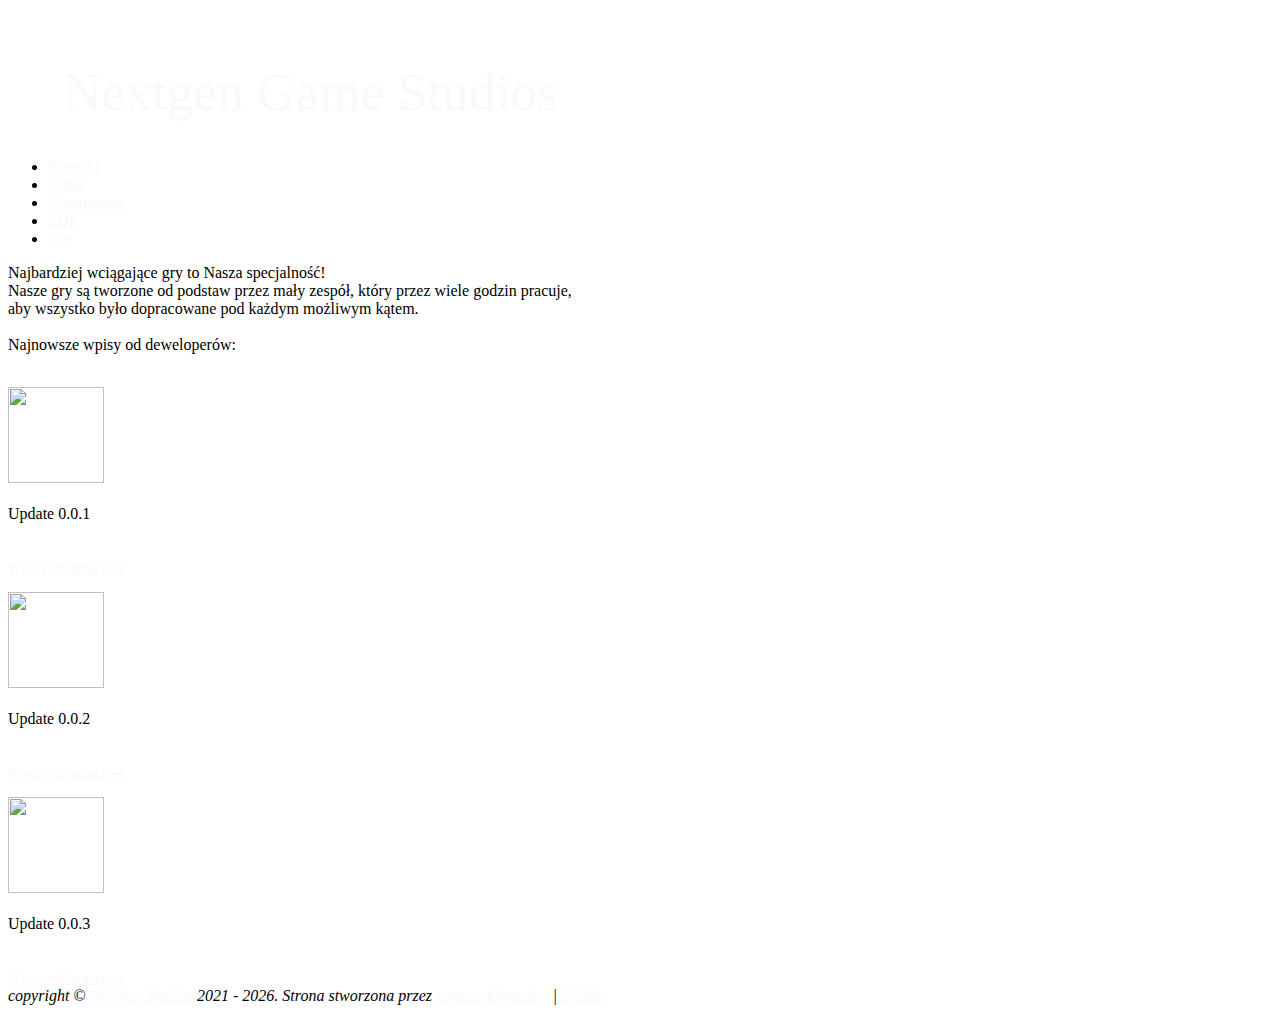
==== index.html @ 0169b8e2 "Add files via upload" ====
<!DOCTYPE html>
<!--[if lt IE 7]>      <html class="no-js lt-ie9 lt-ie8 lt-ie7"> <![endif]-->
<!--[if IE 7]>         <html class="no-js lt-ie9 lt-ie8"> <![endif]-->
<!--[if IE 8]>         <html class="no-js lt-ie9"> <![endif]-->
<!--[if gt IE 8]>      <html class="no-js"> <![endif]-->
<html lang="pl" class=" js flexbox flexboxlegacy canvas canvastext webgl no-touch geolocation postmessage websqldatabase indexeddb hashchange history draganddrop websockets rgba hsla multiplebgs backgroundsize borderimage borderradius boxshadow textshadow opacity cssanimations csscolumns cssgradients cssreflections csstransforms csstransforms3d csstransitions fontface generatedcontent video audio localstorage sessionstorage webworkers no-applicationcache svg inlinesvg smil svgclippaths">
    <head>
        <meta charset="utf-8">
        <meta http-equiv="X-UA-Compatible" content="IE=edge">
        <title>Nextgen Game Studios - Strona główna</title>
        <meta name="author" content="tomeczeklmaodev">
        <meta name="description" content="strona internetowa projektu firmy na e-ekonomie">
        <link rel="icon" type="image/x-icon" href="img/favicon_new.ico">
        <meta name="viewport" content="width=device-width, height=device-height, initial-scale=1">
        <link rel="stylesheet" href="css/styles.css?v=1.0"> <!-- minified CSS file doesn't work anymore, using normal .css file while trying to fix .min.css -->
        <!-- these fonts are optional, they may be used in the future though
        <link rel="preconnect" href="https://fonts.googleapis.com">
        <link rel="preconnect" href="https://fonts.gstatic.com" crossorigin>
        <link href="https://fonts.googleapis.com/css2?family=Roboto:wght@100;300;400&display=swap" rel="stylesheet">
        <link href="https://fonts.googleapis.com/css2?family=Oxygen:wght@300;400&display=swap" rel="stylesheet">
        -->
        <script src="https://ajax.googleapis.com/ajax/libs/jquery/3.3.1/jquery.min.js"></script>
        <script src="https://ajax.googleapis.com/ajax/libs/jquery/2.2.4/jquery.min.js"></script>
        <script src="https://cdnjs.cloudflare.com/ajax/libs/modernizr/2.8.3/modernizr.js"></script>
        <script src="https://kit.fontawesome.com/4140c3b052.js" crossorigin="anonymous"></script>
        <script>
            console.log("If you can see this, the 'scripts.js' file has loaded correctly and is ready for future use.");
        </script>
    </head>
    <body>
        <!--[if lt IE 7]>
            <p class="browsehappy">You are using an <strong>outdated</strong> browser. Please <a href="#">upgrade your browser</a> to improve your experience.</p>
        <![endif]-->
        <div id="container">
            <div id="header">
                <a href="#" style="color: #faf9f8; text-decoration: none;"><h1 style="font-weight: 500;font-size: 40pt;margin-left: 55px;padding-top: 25px;">Nextgen Game Studios</h1></a>
                <div id="nav-links">
                    <!-- elements of the list below were somehow in reverse order, using JS to fix that (doesn't work anyway lmao) -->
                    <script>
                        $(document).ready(function() {
                            var list = $('ul');
                            var listItems = list.children('li');
                            list.append(listItems.get().reverse());
                        });
                    </script>
                    <ul class="ul-nav">
                        <li><a href="not-found.html#games" class="link" style="color: #faf9f8;"><i class="fas fa-gamepad"></i> Gry</a>&nbsp;&nbsp;&nbsp;</li>
                        <li><a href="sdk-download.html" class="link" style="color: #faf9f8;"><i class="fas fa-code"></i> SDK</a>&nbsp;&nbsp;&nbsp;</li>
                        <li><a href="community.html" class="link" style="color: #faf9f8;"><i class="fas fa-comments"></i> Community</a>&nbsp;&nbsp;&nbsp;</li>
                        <li><a href="about-us.html" class="link" style="color: #faf9f8;"><i class="fas fa-question-circle"></i> O nas</a>&nbsp;&nbsp;&nbsp;</li>
                        <li><a href="contact.html" class="link" style="color: #faf9f8;"><i class="fas fa-id-card"></i> Kontakt</a></li>
                    </ul>
                </div>
            </div>
            <div id="content">
                Najbardziej wciągające gry to Nasza specjalność!<br>
                Nasze gry są tworzone od podstaw przez mały zespół, który przez wiele godzin pracuje,<br>
                aby wszystko było dopracowane pod każdym możliwym kątem.<br><br>
                Najnowsze wpisy od deweloperów:<br><br>
                <div id="news-section">
                    <div id="card">
                        <img src="img/update-img-temp-transparent.png" width="96px" height="96px" style="margin-top: 15px;"><br><br>
                        Update 0.0.1<br><br><br>
                        <a href="#news-box-1" class="link" style="color: #faf9f8;font-size: 14px;">Więcej informacji &#10132;</a>
                    </div>
                    <div id="card" class="mid-card-margin">
                        <img src="img/update-img-temp-transparent.png" width="96px" height="96px" style="margin-top: 15px;"><br><br>
                        Update 0.0.2<br><br><br>
                        <a href="#news-box-2" class="link" style="color: #faf9f8;font-size: 14px;">Więcej informacji &#10132;</a>
                    </div>
                    <div id="card">
                        <img src="img/update-img-temp-transparent.png" width="96px" height="96px" style="margin-top: 15px;"><br><br>
                        Update 0.0.3<br><br><br>
                        <a href="#news-box-3" class="link" style="color: #faf9f8;font-size: 14px;">Więcej informacji &#10132;</a>
                    </div>
                </div>
            </div>
            <div id="footer">
                <i>copyright &copy; <a href="#" class="link" style="color: #faf9f8;">Nextgen Studios</a> 2021 - <script>document.write(new Date().getFullYear());</script>. Strona stworzona przez <a href="https://github.com/tomeczeklmaodev/#--xtkg0d4" target="_blank" rel="noopener noreferrer" class="link" style="color: #faf9f8;">tomeczeklmaodev</a>&nbsp;|&nbsp;<a href="sources.html" target="_blank" rel="noopener noreferrer" class="link" style="color: #faf9f8;">Źródła</a></i>
            </div>
        </div>
        <!-- Display loader while the website loads -->
        <div class="loader-wrapper">
            <span class="loader"><span class="loader-inner"></span></span>
        </div>
        <script>
            $(window).on("load",function(){
              $(".loader-wrapper").fadeOut("slow");
            });
        </script>
        <script src="js/scripts.js" async defer></script>
    </body>
</html>
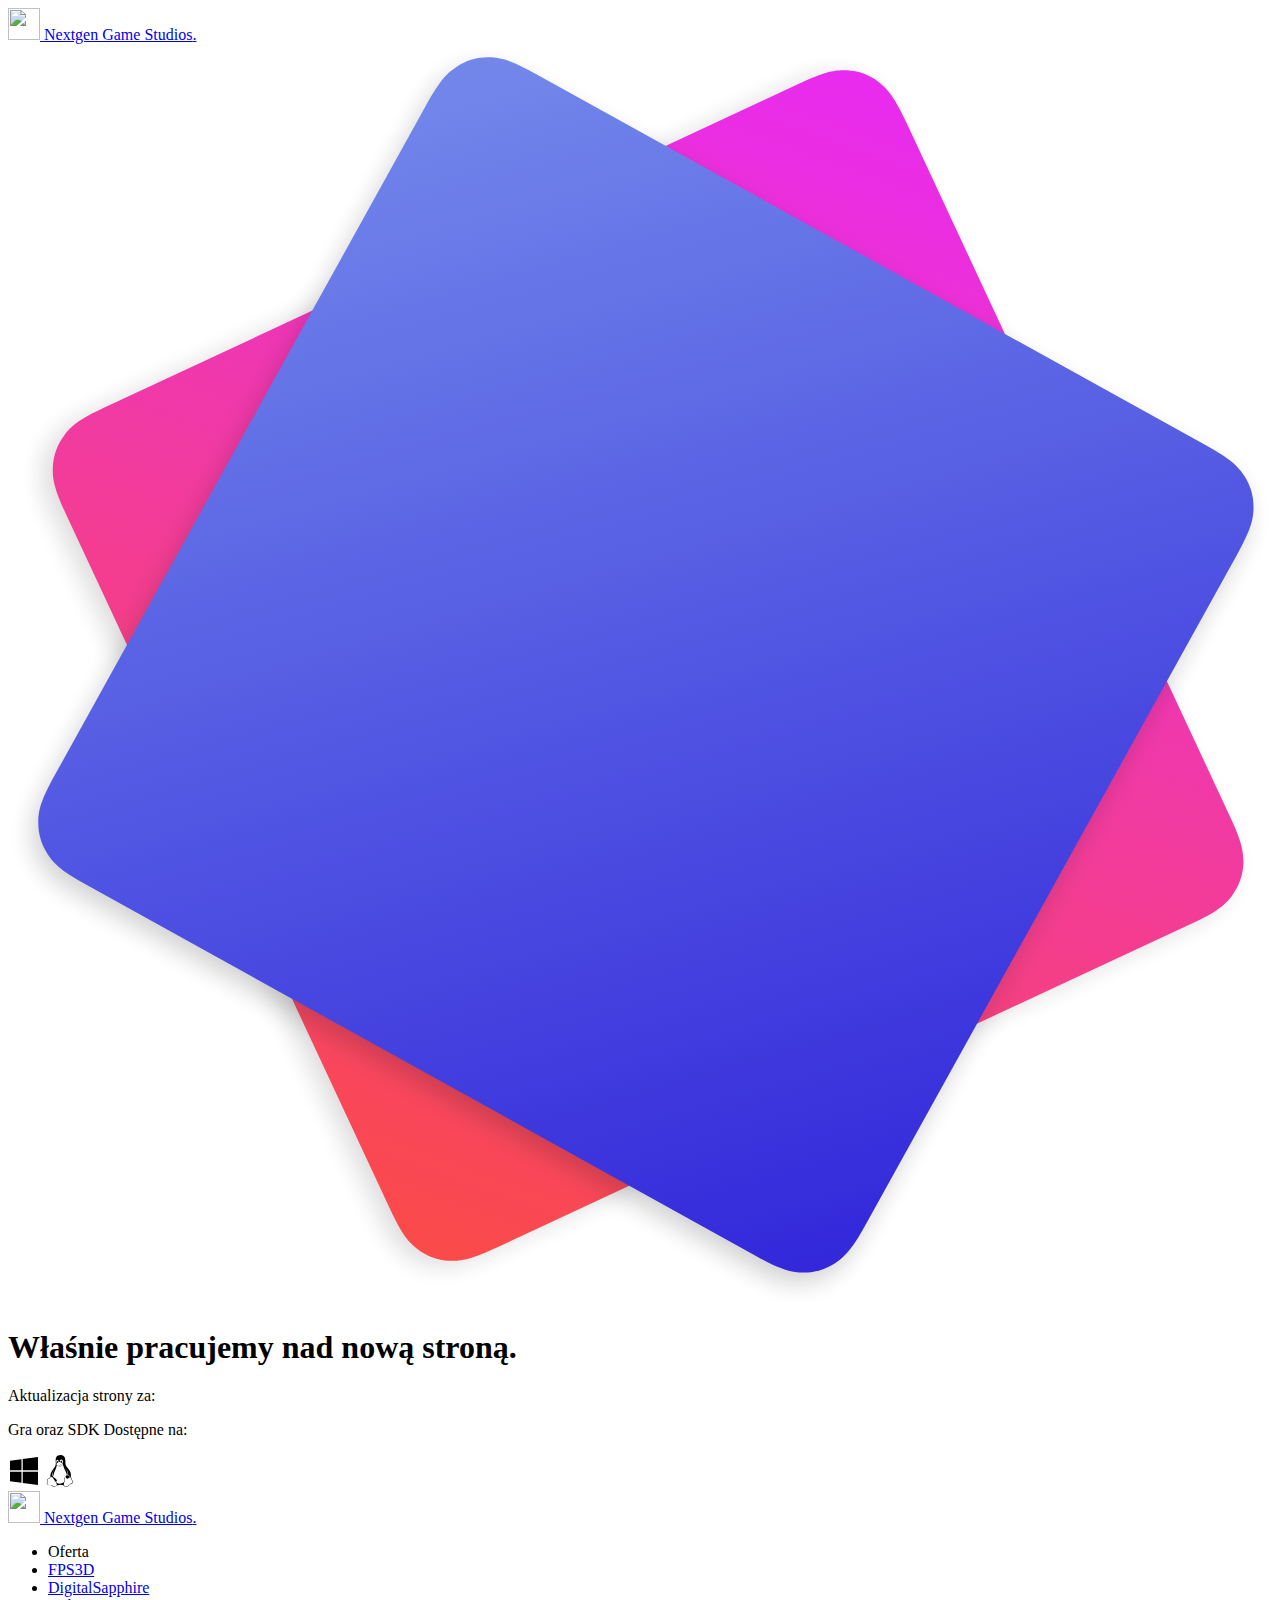
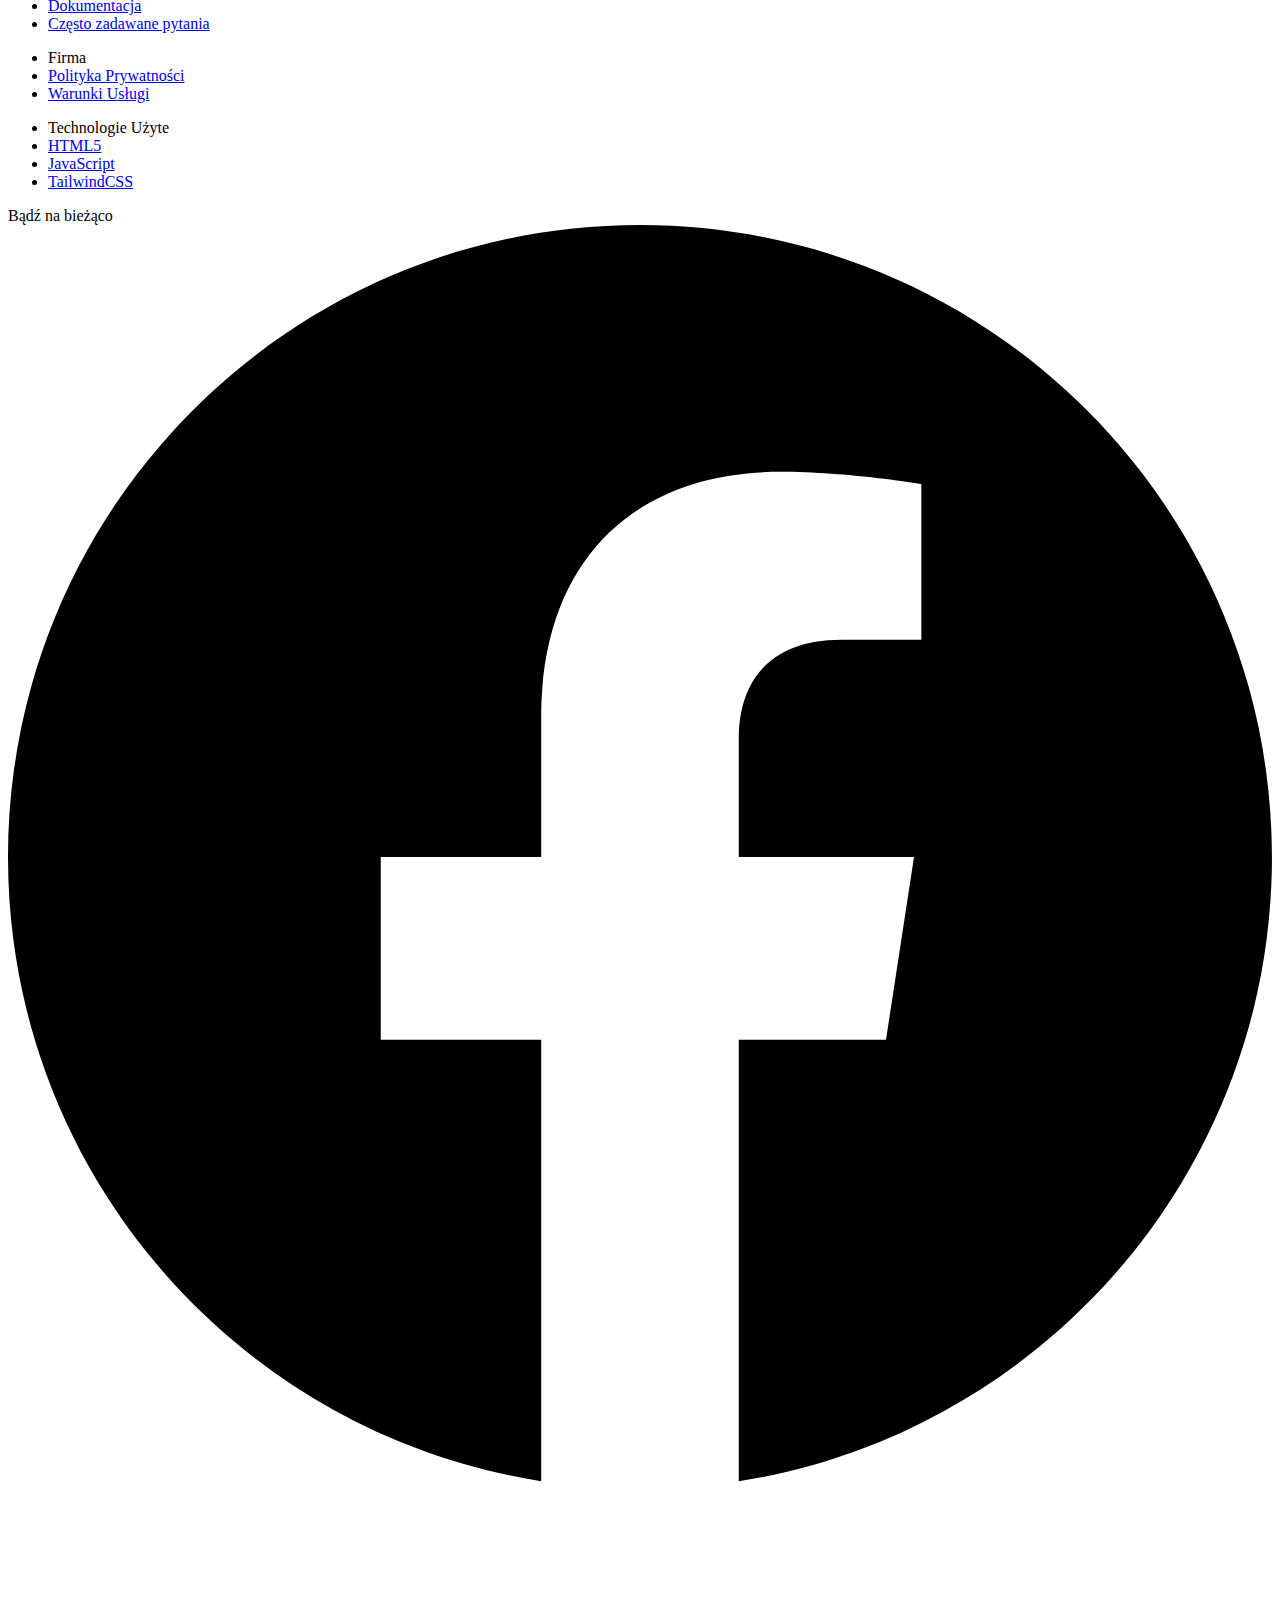
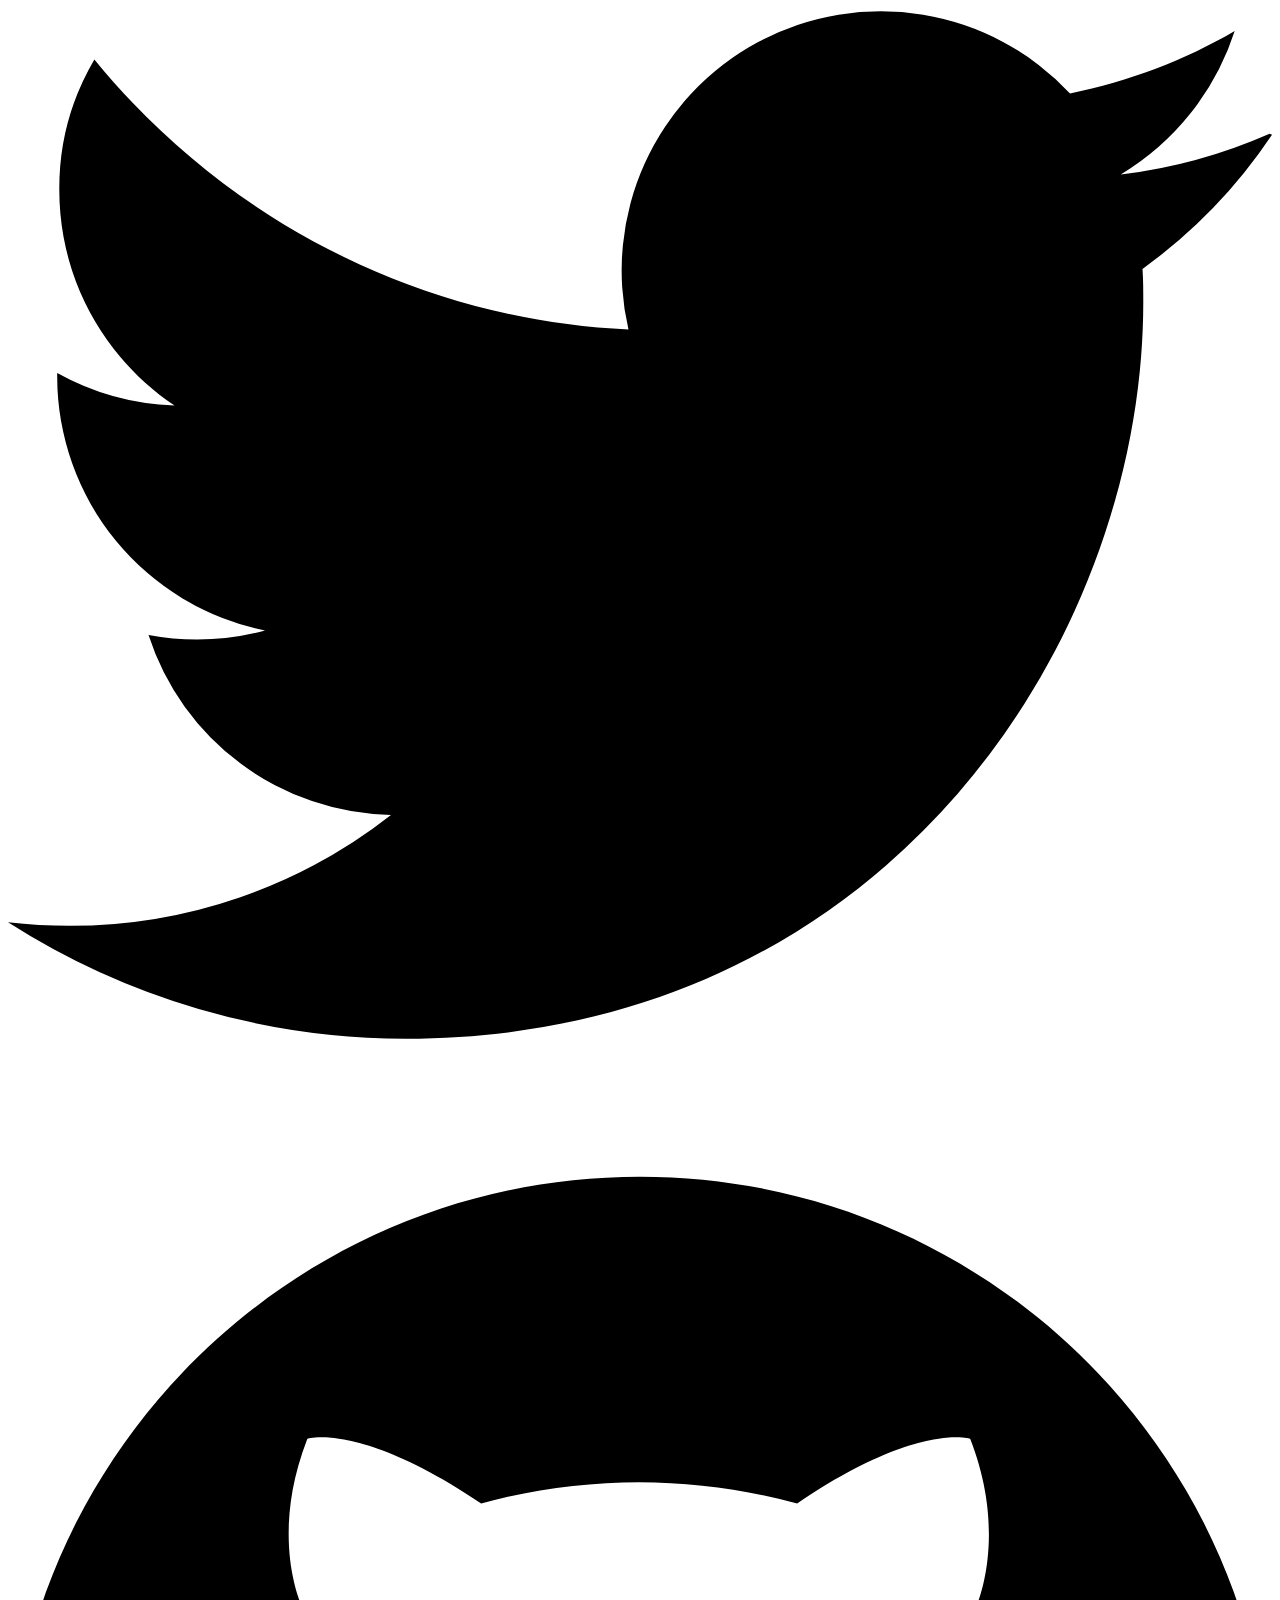
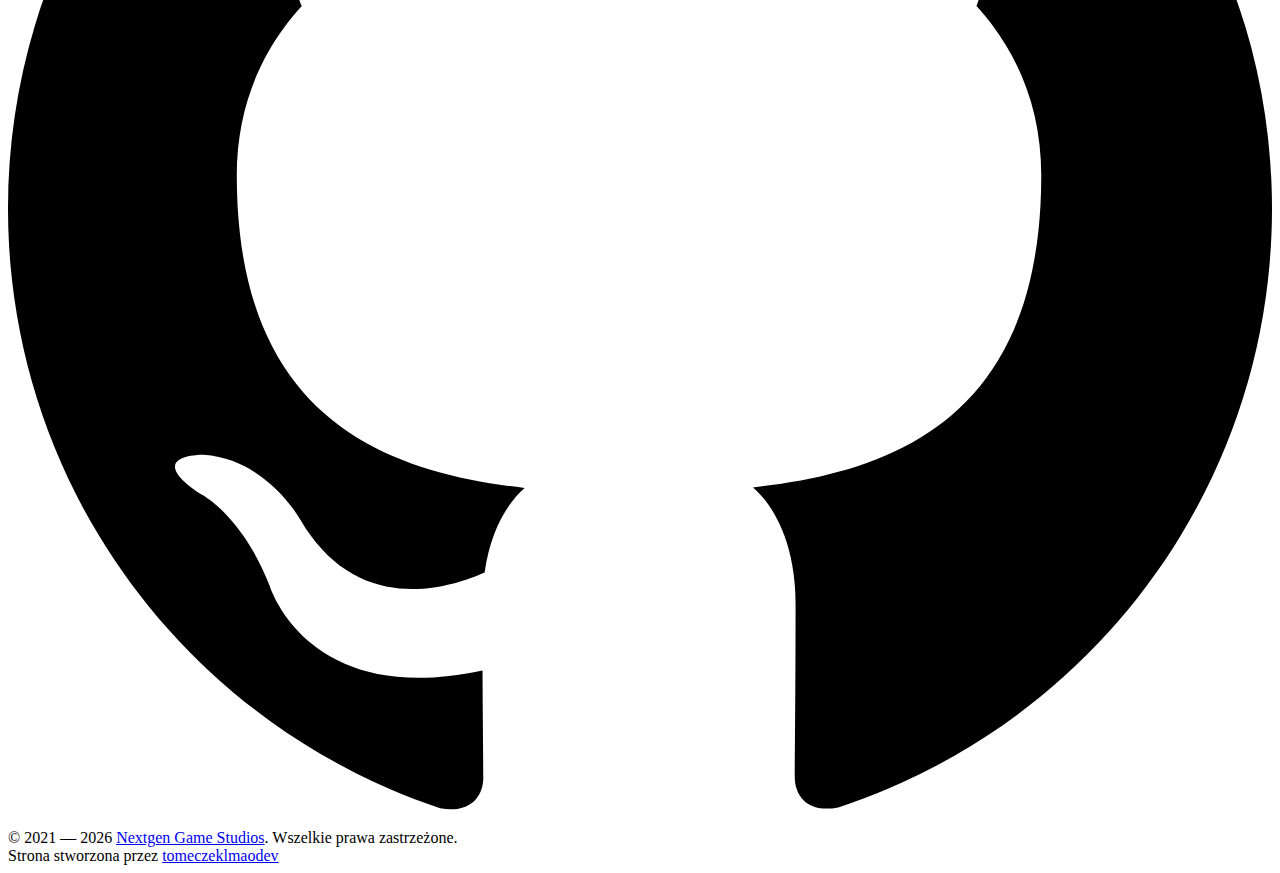
==== commit 8ace1f2a: "Aktualizacja Strony" ====
--- a/index.html
+++ b/index.html
@@ -1,93 +1,234 @@
 <!DOCTYPE html>
-<!--[if lt IE 7]>      <html class="no-js lt-ie9 lt-ie8 lt-ie7"> <![endif]-->
-<!--[if IE 7]>         <html class="no-js lt-ie9 lt-ie8"> <![endif]-->
-<!--[if IE 8]>         <html class="no-js lt-ie9"> <![endif]-->
-<!--[if gt IE 8]>      <html class="no-js"> <![endif]-->
-<html lang="pl" class=" js flexbox flexboxlegacy canvas canvastext webgl no-touch geolocation postmessage websqldatabase indexeddb hashchange history draganddrop websockets rgba hsla multiplebgs backgroundsize borderimage borderradius boxshadow textshadow opacity cssanimations csscolumns cssgradients cssreflections csstransforms csstransforms3d csstransitions fontface generatedcontent video audio localstorage sessionstorage webworkers no-applicationcache svg inlinesvg smil svgclippaths">
-    <head>
-        <meta charset="utf-8">
-        <meta http-equiv="X-UA-Compatible" content="IE=edge">
-        <title>Nextgen Game Studios - Strona główna</title>
-        <meta name="author" content="tomeczeklmaodev">
-        <meta name="description" content="strona internetowa projektu firmy na e-ekonomie">
-        <link rel="icon" type="image/x-icon" href="img/favicon_new.ico">
-        <meta name="viewport" content="width=device-width, height=device-height, initial-scale=1">
-        <link rel="stylesheet" href="css/styles.css?v=1.0"> <!-- minified CSS file doesn't work anymore, using normal .css file while trying to fix .min.css -->
-        <!-- these fonts are optional, they may be used in the future though
-        <link rel="preconnect" href="https://fonts.googleapis.com">
-        <link rel="preconnect" href="https://fonts.gstatic.com" crossorigin>
-        <link href="https://fonts.googleapis.com/css2?family=Roboto:wght@100;300;400&display=swap" rel="stylesheet">
-        <link href="https://fonts.googleapis.com/css2?family=Oxygen:wght@300;400&display=swap" rel="stylesheet">
-        -->
-        <script src="https://ajax.googleapis.com/ajax/libs/jquery/3.3.1/jquery.min.js"></script>
-        <script src="https://ajax.googleapis.com/ajax/libs/jquery/2.2.4/jquery.min.js"></script>
-        <script src="https://cdnjs.cloudflare.com/ajax/libs/modernizr/2.8.3/modernizr.js"></script>
-        <script src="https://kit.fontawesome.com/4140c3b052.js" crossorigin="anonymous"></script>
-        <script>
-            console.log("If you can see this, the 'scripts.js' file has loaded correctly and is ready for future use.");
-        </script>
-    </head>
-    <body>
-        <!--[if lt IE 7]>
-            <p class="browsehappy">You are using an <strong>outdated</strong> browser. Please <a href="#">upgrade your browser</a> to improve your experience.</p>
-        <![endif]-->
-        <div id="container">
-            <div id="header">
-                <a href="#" style="color: #faf9f8; text-decoration: none;"><h1 style="font-weight: 500;font-size: 40pt;margin-left: 55px;padding-top: 25px;">Nextgen Game Studios</h1></a>
-                <div id="nav-links">
-                    <!-- elements of the list below were somehow in reverse order, using JS to fix that (doesn't work anyway lmao) -->
-                    <script>
-                        $(document).ready(function() {
-                            var list = $('ul');
-                            var listItems = list.children('li');
-                            list.append(listItems.get().reverse());
-                        });
-                    </script>
-                    <ul class="ul-nav">
-                        <li><a href="not-found.html#games" class="link" style="color: #faf9f8;"><i class="fas fa-gamepad"></i> Gry</a>&nbsp;&nbsp;&nbsp;</li>
-                        <li><a href="sdk-download.html" class="link" style="color: #faf9f8;"><i class="fas fa-code"></i> SDK</a>&nbsp;&nbsp;&nbsp;</li>
-                        <li><a href="community.html" class="link" style="color: #faf9f8;"><i class="fas fa-comments"></i> Community</a>&nbsp;&nbsp;&nbsp;</li>
-                        <li><a href="about-us.html" class="link" style="color: #faf9f8;"><i class="fas fa-question-circle"></i> O nas</a>&nbsp;&nbsp;&nbsp;</li>
-                        <li><a href="contact.html" class="link" style="color: #faf9f8;"><i class="fas fa-id-card"></i> Kontakt</a></li>
-                    </ul>
-                </div>
-            </div>
-            <div id="content">
-                Najbardziej wciągające gry to Nasza specjalność!<br>
-                Nasze gry są tworzone od podstaw przez mały zespół, który przez wiele godzin pracuje,<br>
-                aby wszystko było dopracowane pod każdym możliwym kątem.<br><br>
-                Najnowsze wpisy od deweloperów:<br><br>
-                <div id="news-section">
-                    <div id="card">
-                        <img src="img/update-img-temp-transparent.png" width="96px" height="96px" style="margin-top: 15px;"><br><br>
-                        Update 0.0.1<br><br><br>
-                        <a href="#news-box-1" class="link" style="color: #faf9f8;font-size: 14px;">Więcej informacji &#10132;</a>
-                    </div>
-                    <div id="card" class="mid-card-margin">
-                        <img src="img/update-img-temp-transparent.png" width="96px" height="96px" style="margin-top: 15px;"><br><br>
-                        Update 0.0.2<br><br><br>
-                        <a href="#news-box-2" class="link" style="color: #faf9f8;font-size: 14px;">Więcej informacji &#10132;</a>
-                    </div>
-                    <div id="card">
-                        <img src="img/update-img-temp-transparent.png" width="96px" height="96px" style="margin-top: 15px;"><br><br>
-                        Update 0.0.3<br><br><br>
-                        <a href="#news-box-3" class="link" style="color: #faf9f8;font-size: 14px;">Więcej informacji &#10132;</a>
+<html lang="pl">
+<head>
+    <meta charset="UTF-8">
+    <meta name="viewport" content="width=device-width, initial-scale=1.0">
+    <title>Nextgen Game Studios</title>
+    <link rel="icon" type="image/x-icon" href="img/favicon.ico">
+    <!--
+        For more customization options, we would advise
+        you to build your TailwindCSS from the source.
+        https://tailwindcss.com/docs/installation
+    -->
+    <link rel="stylesheet" href="https://cdnjs.cloudflare.com/ajax/libs/tailwindcss/1.9.2/tailwind.min.css">
+    <!-- Small CSS to Hide elements at 1520px size + adding smooth scrolling-->
+    <style>
+        html {
+            scroll-behavior: smooth;
+        }
+	
+        @media(max-width:1520px) {
+            .left-svg {
+                display: none;
+            }
+        }
+
+        /* small css for the mobile nav close */
+        #nav-mobile-btn.close span:first-child {
+            transform: rotate(45deg);
+            top: 4px;
+            position: relative;
+            background: #a0aec0;
+        }
+
+        #nav-mobile-btn.close span:nth-child(2) {
+            transform: rotate(-45deg);
+            margin-top: 0px;
+            background: #a0aec0;
+        }
+
+        .countdown-before-text::before {
+            content: "Aktualizacja strony za: ";
+        }
+    </style>
+</head>
+<body class="overflow-x-hidden antialiased">
+    <!-- Header Section -->
+    <header class="relative z-50 w-full h-24">
+        <div class="container flex items-center justify-center h-full max-w-6xl px-8 mx-auto sm:justify-between xl:px-0">
+            <a href="#" class="relative flex items-center inline-block h-5 h-full font-black leading-none">
+                <img src="img/favicon.ico" x="0px" y="0px" width="32" height="32">
+                <span class="ml-3 text-xl text-gray-800">Nextgen Game Studios<span class="text-pink-500">.</span></span>
+            </a>
+            <div class="absolute left-0 flex-col items-center justify-center hidden w-full pb-8 mt-48 border-b border-gray-200 md:relative md:w-auto md:bg-transparent md:border-none md:mt-0 md:flex-row md:p-0 md:items-end md:flex md:justify-between">
+                <svg class="absolute top-0 left-0 hidden w-screen max-w-3xl -mt-64 -ml-12 lg:block" viewBox="0 0 818 815" xmlns="http://www.w3.org/2000/svg" xmlns:xlink="http://www.w3.org/1999/xlink">
+                    <defs>
+                        <linearGradient x1="0%" y1="0%" x2="100%" y2="100%" id="c">
+                            <stop stop-color="#E614F2" offset="0%" />
+                            <stop stop-color="#FC3832" offset="100%" />
+                        </linearGradient>
+                        <linearGradient x1="0%" y1="0%" x2="100%" y2="100%" id="f">
+                            <stop stop-color="#657DE9" offset="0%" />
+                            <stop stop-color="#1C0FD7" offset="100%" />
+                        </linearGradient>
+                        <filter x="-4.7%" y="-3.3%" width="109.3%" height="109.3%" filterUnits="objectBoundingBox" id="a">
+                            <feOffset dy="8" in="SourceAlpha" result="shadowOffsetOuter1" />
+                            <feGaussianBlur stdDeviation="8" in="shadowOffsetOuter1" result="shadowBlurOuter1" />
+                            <feColorMatrix values="0 0 0 0 0 0 0 0 0 0 0 0 0 0 0 0 0 0 0.15 0" in="shadowBlurOuter1" />
+                        </filter>
+                        <filter x="-4.7%" y="-3.3%" width="109.3%" height="109.3%" filterUnits="objectBoundingBox" id="d">
+                            <feOffset dy="8" in="SourceAlpha" result="shadowOffsetOuter1" />
+                            <feGaussianBlur stdDeviation="8" in="shadowOffsetOuter1" result="shadowBlurOuter1" />
+                            <feColorMatrix values="0 0 0 0 0 0 0 0 0 0 0 0 0 0 0 0 0 0 0.2 0" in="shadowBlurOuter1" />
+                        </filter>
+                        <path d="M160.52 108.243h497.445c17.83 0 24.296 1.856 30.814 5.342 6.519 3.486 11.635 8.602 15.12 15.12 3.487 6.52 5.344 12.985 5.344 30.815v497.445c0 17.83-1.857 24.296-5.343 30.814-3.486 6.519-8.602 11.635-15.12 15.12-6.52 3.487-12.985 5.344-30.815 5.344H160.52c-17.83 0-24.296-1.857-30.814-5.343-6.519-3.486-11.635-8.602-15.12-15.12-3.487-6.52-5.343-12.985-5.343-30.815V159.52c0-17.83 1.856-24.296 5.342-30.814 3.486-6.519 8.602-11.635 15.12-15.12 6.52-3.487 12.985-5.343 30.815-5.343z" id="b" />
+                        <path d="M159.107 107.829H656.55c17.83 0 24.296 1.856 30.815 5.342 6.518 3.487 11.634 8.602 15.12 15.12 3.486 6.52 5.343 12.985 5.343 30.816V656.55c0 17.83-1.857 24.296-5.343 30.815-3.486 6.518-8.602 11.634-15.12 15.12-6.519 3.486-12.985 5.343-30.815 5.343H159.107c-17.83 0-24.297-1.857-30.815-5.343-6.519-3.486-11.634-8.602-15.12-15.12-3.487-6.519-5.343-12.985-5.343-30.815V159.107c0-17.83 1.856-24.297 5.342-30.815 3.487-6.519 8.602-11.634 15.12-15.12 6.52-3.487 12.985-5.343 30.816-5.343z" id="e" />
+                    </defs>
+                    <g fill="none" fill-rule="evenodd" opacity=".9">
+                        <g transform="rotate(65 416.452 409.167)">
+                            <use fill="#000" filter="url(#a)" xlink:href="#b" />
+                            <use fill="url(#c)" xlink:href="#b" />
+                        </g>
+                        <g transform="rotate(29 421.929 414.496)">
+                            <use fill="#000" filter="url(#d)" xlink:href="#e" />
+                            <use fill="url(#f)" xlink:href="#e" />
+                        </g>
+                    </g>
+                </svg>
+            </div>
+            <div id="nav-mobile-btn" class="absolute top-0 right-0 z-50 block w-6 mt-8 mr-10 cursor-pointer select-none md:hidden sm:mt-10">
+                <span class="block w-full h-1 mt-2 duration-200 transform bg-gray-800 rounded-full sm:mt-1"></span>
+                <span class="block w-full h-1 mt-1 duration-200 transform bg-gray-800 rounded-full"></span>
+            </div>
+        </div>
+    </header>
+    <!-- End Header Section-->
+
+    <!-- Start Hero Section -->
+    <div class="relative items-center justify-center w-full overflow-x-hidden lg:pt-40 lg:pb-40 xl:pt-40 xl:pb-64">
+        <div
+            class="container flex flex-col items-center justify-between h-full max-w-6xl px-8 mx-auto -mt-32 lg:flex-row xl:px-0">
+            <div
+                class="z-30 flex flex-col items-center w-full max-w-xl pt-48 text-center lg:items-start lg:w-1/2 lg:pt-20 xl:pt-40 lg:text-left">
+                <h1 class="relative mb-4 text-3xl font-black leading-tight text-gray-900 sm:text-6xl xl:mb-8">Właśnie pracujemy nad nową stroną.</h1>
+                <a id="countdown" class="pr-0 mb-8 text-base text-gray-600 sm:text-lg xl:text-xl lg:pr-20 countdown-before-text"></a>
+                <!-- Supports section -->
+                <div class="flex-col hidden mt-12 sm:flex lg:mt-24">
+                    <p class="mb-4 text-sm font-medium tracking-widest text-gray-500 uppercase">Gra oraz SDK Dostępne na:</p>
+                    <div class="flex">
+                        <svg title="Windows" aria-hidden="true" focusable="false" data-prefix="fab" data-icon="windows" class="svg-inline--fa fa-windows fa-w-14 h-8 mr-4 text-gray-500 duration-150 cursor-pointer fill-current transition-color hover:text-gray-600" role="img" xmlns="http://www.w3.org/2000/svg" x="0px" y="0px" width="32" height="32" viewBox="0 0 448 512">
+                            <path fill="currentColor" d="M0 93.7l183.6-25.3v177.4H0V93.7zm0 324.6l183.6 25.3V268.4H0v149.9zm203.8 28L448 480V268.4H203.8v177.9zm0-380.6v180.1H448V32L203.8 65.7z"></path>
+                        </svg>
+                        <svg x="0px" y="0px" width="32" height="32" viewBox="0 0 448 512" aria-hidden="true" focusable="false" data-prefix="fab" data-icon="linux" class="svg-inline--fa fa-linux fa-w-14 h-8 mr-4 text-gray-500 duration-150 cursor-pointer fill-current transition-color hover:text-gray-600" role="img" xmlns="http://www.w3.org/2000/svg" viewBox="0 0 448 512">
+                            <path fill="currentColor" d="M220.8 123.3c1 .5 1.8 1.7 3 1.7 1.1 0 2.8-.4 2.9-1.5.2-1.4-1.9-2.3-3.2-2.9-1.7-.7-3.9-1-5.5-.1-.4.2-.8.7-.6 1.1.3 1.3 2.3 1.1 3.4 1.7zm-21.9 1.7c1.2 0 2-1.2 3-1.7 1.1-.6 3.1-.4 3.5-1.6.2-.4-.2-.9-.6-1.1-1.6-.9-3.8-.6-5.5.1-1.3.6-3.4 1.5-3.2 2.9.1 1 1.8 1.5 2.8 1.4zM420 403.8c-3.6-4-5.3-11.6-7.2-19.7-1.8-8.1-3.9-16.8-10.5-22.4-1.3-1.1-2.6-2.1-4-2.9-1.3-.8-2.7-1.5-4.1-2 9.2-27.3 5.6-54.5-3.7-79.1-11.4-30.1-31.3-56.4-46.5-74.4-17.1-21.5-33.7-41.9-33.4-72C311.1 85.4 315.7.1 234.8 0 132.4-.2 158 103.4 156.9 135.2c-1.7 23.4-6.4 41.8-22.5 64.7-18.9 22.5-45.5 58.8-58.1 96.7-6 17.9-8.8 36.1-6.2 53.3-6.5 5.8-11.4 14.7-16.6 20.2-4.2 4.3-10.3 5.9-17 8.3s-14 6-18.5 14.5c-2.1 3.9-2.8 8.1-2.8 12.4 0 3.9.6 7.9 1.2 11.8 1.2 8.1 2.5 15.7.8 20.8-5.2 14.4-5.9 24.4-2.2 31.7 3.8 7.3 11.4 10.5 20.1 12.3 17.3 3.6 40.8 2.7 59.3 12.5 19.8 10.4 39.9 14.1 55.9 10.4 11.6-2.6 21.1-9.6 25.9-20.2 12.5-.1 26.3-5.4 48.3-6.6 14.9-1.2 33.6 5.3 55.1 4.1.6 2.3 1.4 4.6 2.5 6.7v.1c8.3 16.7 23.8 24.3 40.3 23 16.6-1.3 34.1-11 48.3-27.9 13.6-16.4 36-23.2 50.9-32.2 7.4-4.5 13.4-10.1 13.9-18.3.4-8.2-4.4-17.3-15.5-29.7zM223.7 87.3c9.8-22.2 34.2-21.8 44-.4 6.5 14.2 3.6 30.9-4.3 40.4-1.6-.8-5.9-2.6-12.6-4.9 1.1-1.2 3.1-2.7 3.9-4.6 4.8-11.8-.2-27-9.1-27.3-7.3-.5-13.9 10.8-11.8 23-4.1-2-9.4-3.5-13-4.4-1-6.9-.3-14.6 2.9-21.8zM183 75.8c10.1 0 20.8 14.2 19.1 33.5-3.5 1-7.1 2.5-10.2 4.6 1.2-8.9-3.3-20.1-9.6-19.6-8.4.7-9.8 21.2-1.8 28.1 1 .8 1.9-.2-5.9 5.5-15.6-14.6-10.5-52.1 8.4-52.1zm-13.6 60.7c6.2-4.6 13.6-10 14.1-10.5 4.7-4.4 13.5-14.2 27.9-14.2 7.1 0 15.6 2.3 25.9 8.9 6.3 4.1 11.3 4.4 22.6 9.3 8.4 3.5 13.7 9.7 10.5 18.2-2.6 7.1-11 14.4-22.7 18.1-11.1 3.6-19.8 16-38.2 14.9-3.9-.2-7-1-9.6-2.1-8-3.5-12.2-10.4-20-15-8.6-4.8-13.2-10.4-14.7-15.3-1.4-4.9 0-9 4.2-12.3zm3.3 334c-2.7 35.1-43.9 34.4-75.3 18-29.9-15.8-68.6-6.5-76.5-21.9-2.4-4.7-2.4-12.7 2.6-26.4v-.2c2.4-7.6.6-16-.6-23.9-1.2-7.8-1.8-15 .9-20 3.5-6.7 8.5-9.1 14.8-11.3 10.3-3.7 11.8-3.4 19.6-9.9 5.5-5.7 9.5-12.9 14.3-18 5.1-5.5 10-8.1 17.7-6.9 8.1 1.2 15.1 6.8 21.9 16l19.6 35.6c9.5 19.9 43.1 48.4 41 68.9zm-1.4-25.9c-4.1-6.6-9.6-13.6-14.4-19.6 7.1 0 14.2-2.2 16.7-8.9 2.3-6.2 0-14.9-7.4-24.9-13.5-18.2-38.3-32.5-38.3-32.5-13.5-8.4-21.1-18.7-24.6-29.9s-3-23.3-.3-35.2c5.2-22.9 18.6-45.2 27.2-59.2 2.3-1.7.8 3.2-8.7 20.8-8.5 16.1-24.4 53.3-2.6 82.4.6-20.7 5.5-41.8 13.8-61.5 12-27.4 37.3-74.9 39.3-112.7 1.1.8 4.6 3.2 6.2 4.1 4.6 2.7 8.1 6.7 12.6 10.3 12.4 10 28.5 9.2 42.4 1.2 6.2-3.5 11.2-7.5 15.9-9 9.9-3.1 17.8-8.6 22.3-15 7.7 30.4 25.7 74.3 37.2 95.7 6.1 11.4 18.3 35.5 23.6 64.6 3.3-.1 7 .4 10.9 1.4 13.8-35.7-11.7-74.2-23.3-84.9-4.7-4.6-4.9-6.6-2.6-6.5 12.6 11.2 29.2 33.7 35.2 59 2.8 11.6 3.3 23.7.4 35.7 16.4 6.8 35.9 17.9 30.7 34.8-2.2-.1-3.2 0-4.2 0 3.2-10.1-3.9-17.6-22.8-26.1-19.6-8.6-36-8.6-38.3 12.5-12.1 4.2-18.3 14.7-21.4 27.3-2.8 11.2-3.6 24.7-4.4 39.9-.5 7.7-3.6 18-6.8 29-32.1 22.9-76.7 32.9-114.3 7.2zm257.4-11.5c-.9 16.8-41.2 19.9-63.2 46.5-13.2 15.7-29.4 24.4-43.6 25.5s-26.5-4.8-33.7-19.3c-4.7-11.1-2.4-23.1 1.1-36.3 3.7-14.2 9.2-28.8 9.9-40.6.8-15.2 1.7-28.5 4.2-38.7 2.6-10.3 6.6-17.2 13.7-21.1.3-.2.7-.3 1-.5.8 13.2 7.3 26.6 18.8 29.5 12.6 3.3 30.7-7.5 38.4-16.3 9-.3 15.7-.9 22.6 5.1 9.9 8.5 7.1 30.3 17.1 41.6 10.6 11.6 14 19.5 13.7 24.6zM173.3 148.7c2 1.9 4.7 4.5 8 7.1 6.6 5.2 15.8 10.6 27.3 10.6 11.6 0 22.5-5.9 31.8-10.8 4.9-2.6 10.9-7 14.8-10.4s5.9-6.3 3.1-6.6-2.6 2.6-6 5.1c-4.4 3.2-9.7 7.4-13.9 9.8-7.4 4.2-19.5 10.2-29.9 10.2s-18.7-4.8-24.9-9.7c-3.1-2.5-5.7-5-7.7-6.9-1.5-1.4-1.9-4.6-4.3-4.9-1.4-.1-1.8 3.7 1.7 6.5z"></path>
+                        </svg>
+                        <!-- Android Icon, will be uncommented when mobile version of the game is released and when we officially add Android support to SDK
+                        <svg aria-hidden="true" focusable="false" data-prefix="fab" data-icon="android" class="svg-inline--fa fa-android fa-w-18 h-8 mr-4 text-gray-500 duration-150 cursor-pointer fill-current transition-color hover:text-gray-600" role="img" xmlns="http://www.w3.org/2000/svg" x="0px" y="0px" width="32" height="32" viewBox="0 0 576 512">
+                            <path fill="currentColor" d="M420.55,301.93a24,24,0,1,1,24-24,24,24,0,0,1-24,24m-265.1,0a24,24,0,1,1,24-24,24,24,0,0,1-24,24m273.7-144.48,47.94-83a10,10,0,1,0-17.27-10h0l-48.54,84.07a301.25,301.25,0,0,0-246.56,0L116.18,64.45a10,10,0,1,0-17.27,10h0l47.94,83C64.53,202.22,8.24,285.55,0,384H576c-8.24-98.45-64.54-181.78-146.85-226.55"></path>
+                        </svg>
+                        -->
                     </div>
                 </div>
-            </div>
-            <div id="footer">
-                <i>copyright &copy; <a href="#" class="link" style="color: #faf9f8;">Nextgen Studios</a> 2021 - <script>document.write(new Date().getFullYear());</script>. Strona stworzona przez <a href="https://github.com/tomeczeklmaodev/#--xtkg0d4" target="_blank" rel="noopener noreferrer" class="link" style="color: #faf9f8;">tomeczeklmaodev</a>&nbsp;|&nbsp;<a href="sources.html" target="_blank" rel="noopener noreferrer" class="link" style="color: #faf9f8;">Źródła</a></i>
+                <svg class="absolute left-0 max-w-md mt-24 -ml-64 left-svg" viewBox="0 0 423 423"
+                    xmlns="http://www.w3.org/2000/svg" xmlns:xlink="http://www.w3.org/1999/xlink">
+                    <defs>
+                        <linearGradient x1="100%" y1="0%" x2="4.48%" y2="0%" id="linearGradient-1">
+                            <stop stop-color="#5C54DB" offset="0%" />
+                            <stop stop-color="#6A82E7" offset="100%" />
+                        </linearGradient>
+                        <filter x="-9.3%" y="-6.7%" width="118.7%" height="118.7%" filterUnits="objectBoundingBox"
+                            id="filter-3">
+                            <feOffset dy="8" in="SourceAlpha" result="shadowOffsetOuter1" />
+                            <feGaussianBlur stdDeviation="8" in="shadowOffsetOuter1" result="shadowBlurOuter1" />
+                            <feColorMatrix values="0 0 0 0 0 0 0 0 0 0 0 0 0 0 0 0 0 0 0.1 0" in="shadowBlurOuter1" />
+                        </filter>
+                        <rect id="path-2" x="63" y="504" width="300" height="300" rx="40" />
+                    </defs>
+                    <g id="Page-1" stroke="none" stroke-width="1" fill="none" fill-rule="evenodd" opacity=".9">
+                        <g id="Desktop-HD" transform="translate(-39 -531)">
+                            <g id="Hero" transform="translate(43 83)">
+                                <g id="Rectangle-6" transform="rotate(45 213 654)">
+                                    <use fill="#000" filter="url(#filter-3)" xlink:href="#path-2" />
+                                    <use fill="url(#linearGradient-1)" xlink:href="#path-2" />
+                                </g>
+                            </g>
+                        </g>
+                    </g>
+                </svg>
             </div>
         </div>
-        <!-- Display loader while the website loads -->
-        <div class="loader-wrapper">
-            <span class="loader"><span class="loader-inner"></span></span>
+    </div>
+    <!-- End Hero Section -->
+
+    <!-- Start Footer -->
+    <footer class="px-4 pt-12 pb-8 text-white bg-white border-t border-gray-200">
+        <div class="container flex flex-col justify-between max-w-6xl px-4 mx-auto overflow-hidden lg:flex-row">
+            <div class="w-full pl-12 mr-4 text-left lg:w-1/4 sm:text-center sm:pl-0 lg:text-left">
+                <a href="#" class="relative flex items-center inline-block h-5 h-full font-black leading-none">
+                    <img src="img/favicon.ico" x="0px" y="0px" width="32" height="32">
+                    <span class="ml-3 text-xl text-gray-800">Nextgen Game Studios<span class="text-pink-500">.</span></span>
+                </a>
+            </div>
+            <div class="block w-full pl-10 mt-6 text-sm lg:w-3/4 sm:flex lg:mt-0">
+                <ul class="flex flex-col w-full p-0 font-medium text-left text-gray-700 list-none">
+                    <li class="inline-block px-3 py-2 mt-5 font-bold tracking-wide text-gray-800 uppercase md:mt-0">Oferta</li>
+                    <li><a href="#_fps3d--" class="inline-block px-3 py-2 text-gray-500 no-underline duration-150 cursor-pointer fill-current transition-color hover:text-gray-600">FPS3D</a>
+                    </li>
+                    <li><a href="#_digitalsapphire-sdk--" class="inline-block px-3 py-2 text-gray-500 no-underline duration-150 cursor-pointer fill-current transition-color hover:text-gray-600">DigitalSapphire</a>
+                    </li>
+                    <li><a href="#_documentation--" class="inline-block px-3 py-2 text-gray-500 no-underline duration-150 cursor-pointer fill-current transition-color hover:text-gray-600">Dokumentacja</a>
+                    </li>
+                    <li><a href="#_frequentlyaskedquestions--" class="inline-block px-3 py-2 text-gray-500 no-underline duration-150 cursor-pointer fill-current transition-color hover:text-gray-600">Często zadawane pytania</a></li>
+                </ul>
+                <ul class="flex flex-col w-full p-0 font-medium text-left text-gray-700 list-none">
+                    <li class="inline-block px-3 py-2 mt-5 font-bold tracking-wide text-gray-800 uppercase md:mt-0">Firma</li>
+                    <li><a href="#_privacypolicy--" class="inline-block px-3 py-2 text-gray-500 no-underline duration-150 cursor-pointer fill-current transition-color hover:text-gray-600">Polityka Prywatności</a></li>
+                    <li><a href="#_termsofservice--" class="inline-block px-3 py-2 text-gray-500 no-underline duration-150 cursor-pointer fill-current transition-color hover:text-gray-600">Warunki Usługi</a></li>
+                </ul>
+                <ul class="flex flex-col w-full p-0 font-medium text-left text-gray-700 list-none">
+                    <li class="inline-block px-3 py-2 mt-5 font-bold tracking-wide text-gray-800 uppercase md:mt-0">Technologie Użyte</li>
+                    <li><a href="https://html5.org/" class="inline-block px-3 py-2 text-gray-500 no-underline duration-150 cursor-pointer fill-current transition-color hover:text-gray-600">HTML5</a></li>
+                    <li><a href="https://www.javascript.com/" class="inline-block px-3 py-2 text-gray-500 no-underline duration-150 cursor-pointer fill-current transition-color hover:text-gray-600">JavaScript</a></li>
+                    <li><a href="https://tailwindcss.com/" class="inline-block px-3 py-2 text-gray-500 no-underline duration-150 cursor-pointer fill-current transition-color hover:text-gray-600">TailwindCSS</a></li>
+                </ul>
+                <div class="flex flex-col w-full text-gray-700">
+                    <div class="inline-block px-3 py-2 mt-5 font-bold text-gray-800 uppercase md:mt-0">Bądź na bieżąco</div>
+                    <div class="flex justify-start pl-4 mt-2">
+                        <a class="flex items-center block mr-6 text-gray-400 no-underline duration-150 cursor-pointer fill-current transition-color hover:text-gray-600" target="_blank" rel="noopener noreferrer" href="#_facebook--">
+                            <svg viewBox="0 0 24 24" class="w-5 h-5 fill-current" xmlns="http://www.w3.org/2000/svg">
+                                <path d="M23.998 12c0-6.628-5.372-12-11.999-12C5.372 0 0 5.372 0 12c0 5.988 4.388 10.952 10.124 11.852v-8.384H7.078v-3.469h3.046V9.356c0-3.008 1.792-4.669 4.532-4.669 1.313 0 2.686.234 2.686.234v2.953H15.83c-1.49 0-1.955.925-1.955 1.874V12h3.328l-.532 3.469h-2.796v8.384c5.736-.9 10.124-5.864 10.124-11.853z" />
+                            </svg>
+                        </a>
+                        <a class="flex items-center block mr-6 text-gray-400 no-underline duration-150 cursor-pointer fill-current transition-color hover:text-gray-600" target="_blank" rel="noopener noreferrer" href="#_twitter--">
+                            <svg viewBox="0 0 24 24" class="w-5 h-5 fill-current" xmlns="http://www.w3.org/2000/svg">
+                                <path d="M23.954 4.569a10 10 0 01-2.825.775 4.958 4.958 0 002.163-2.723c-.951.555-2.005.959-3.127 1.184a4.92 4.92 0 00-8.384 4.482C7.691 8.094 4.066 6.13 1.64 3.161a4.822 4.822 0 00-.666 2.475c0 1.71.87 3.213 2.188 4.096a4.904 4.904 0 01-2.228-.616v.061a4.923 4.923 0 003.946 4.827 4.996 4.996 0 01-2.212.085 4.937 4.937 0 004.604 3.417 9.868 9.868 0 01-6.102 2.105c-.39 0-.779-.023-1.17-.067a13.995 13.995 0 007.557 2.209c9.054 0 13.999-7.496 13.999-13.986 0-.209 0-.42-.015-.63a9.936 9.936 0 002.46-2.548l-.047-.02z" />
+                            </svg>
+                        </a>
+                        <a class="flex items-center block text-gray-400 no-underline duration-150 cursor-pointer fill-current transition-color hover:text-gray-600" target="_blank" rel="noopener noreferrer" href="#_github--">
+                            <svg viewBox="0 0 24 24" class="w-5 h-5 fill-current" xmlns="http://www.w3.org/2000/svg">
+                                <path d="M12 .297c-6.63 0-12 5.373-12 12 0 5.303 3.438 9.8 8.205 11.385.6.113.82-.258.82-.577 0-.285-.01-1.04-.015-2.04-3.338.724-4.042-1.61-4.042-1.61C4.422 18.07 3.633 17.7 3.633 17.7c-1.087-.744.084-.729.084-.729 1.205.084 1.838 1.236 1.838 1.236 1.07 1.835 2.809 1.305 3.495.998.108-.776.417-1.305.76-1.605-2.665-.3-5.466-1.332-5.466-5.93 0-1.31.465-2.38 1.235-3.22-.135-.303-.54-1.523.105-3.176 0 0 1.005-.322 3.3 1.23.96-.267 1.98-.399 3-.405 1.02.006 2.04.138 3 .405 2.28-1.552 3.285-1.23 3.285-1.23.645 1.653.24 2.873.12 3.176.765.84 1.23 1.91 1.23 3.22 0 4.61-2.805 5.625-5.475 5.92.42.36.81 1.096.81 2.22 0 1.606-.015 2.896-.015 3.286 0 .315.21.69.825.57C20.565 22.092 24 17.592 24 12.297c0-6.627-5.373-12-12-12" />
+                            </svg>
+                        </a>
+                    </div>
+                </div>
+            </div>
         </div>
-        <script>
-            $(window).on("load",function(){
-              $(".loader-wrapper").fadeOut("slow");
-            });
-        </script>
-        <script src="js/scripts.js" async defer></script>
-    </body>
-</html>+        <div class="pt-4 pt-6 mt-10 text-center text-gray-500 border-t border-gray-100">© 2021 &mdash; <script>document.write(new Date().getFullYear());</script> <a href="https://nextgengamestudios.github.io/" class="text-gray-500 duration-150 cursor-pointer fill-current transition-color hover:text-gray-600">Nextgen Game Studios</a>. Wszelkie prawa zastrzeżone.</div>
+            <div class="pt-2 pt-4 mt-2 text-center text-gray-500 border-t border-gray-100">Strona stworzona przez <a href="https://github.com/tomeczeklmaodev/#--xtkg0d4" class="text-gray-500 duration-150 cursor-pointer fill-current transition-color hover:text-gray-600">tomeczeklmaodev</a></div>
+    </footer>
+    <!-- End Footer -->
+    <!-- Countdown -->
+    <script>
+        var countDownDate = new Date("Oct 15, 2021 11:00:00").getTime();
+
+        var x = setInterval(function() {
+
+        var now = new Date().getTime();
+
+        var distance = countDownDate - now;
+
+        var days = Math.floor(distance / (1000 * 60 * 60 * 24));
+        var hours = Math.floor((distance % (1000 * 60 * 60 * 24)) / (1000 * 60 * 60));
+        var minutes = Math.floor((distance % (1000 * 60 * 60)) / (1000 * 60));
+        var seconds = Math.floor((distance % (1000 * 60)) / 1000);
+
+        document.getElementById("countdown").innerHTML = days + "d " + hours + "h " + minutes + "m " + seconds + "s ";
+
+        if (distance < 0) {
+            clearInterval(x);
+            document.getElementById("countdown").innerHTML = "Odliczanie Wygaśnięte";
+        }
+        }, 1000);
+    </script>
+</body>
+</html>
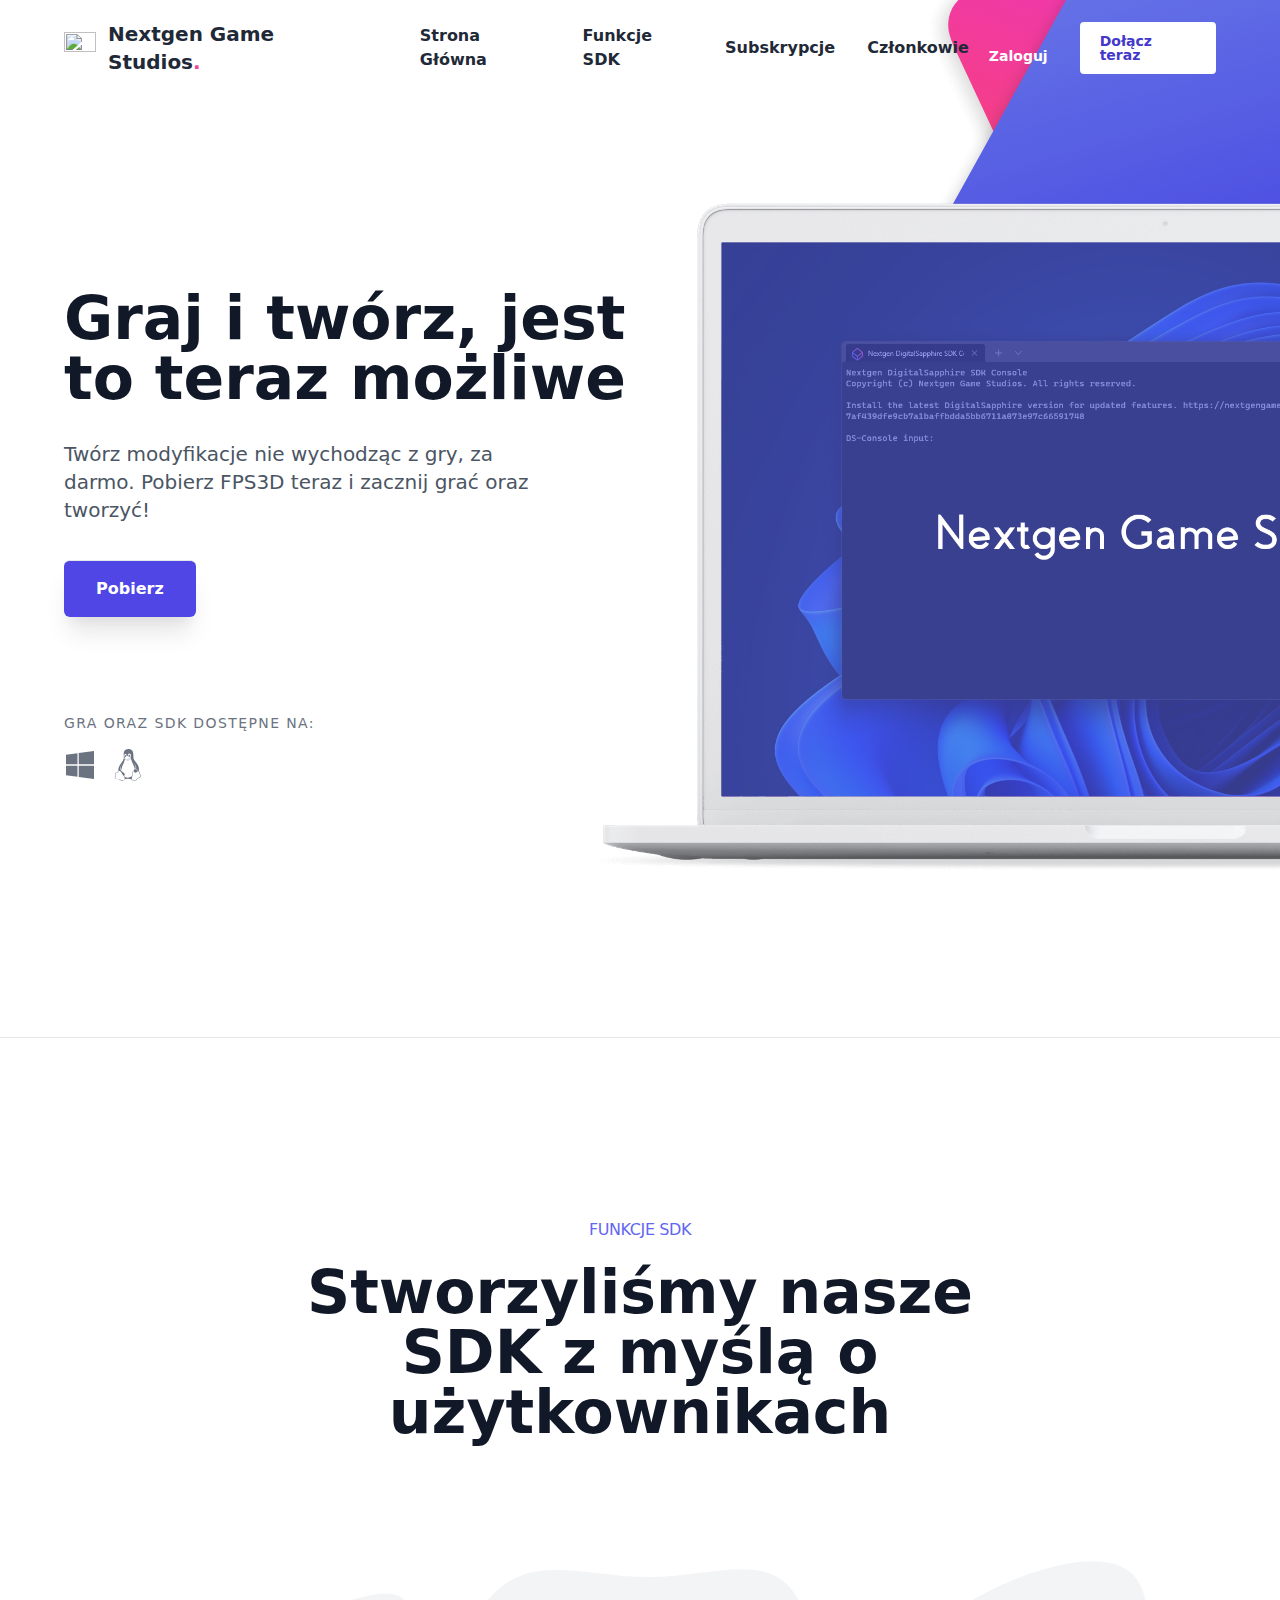
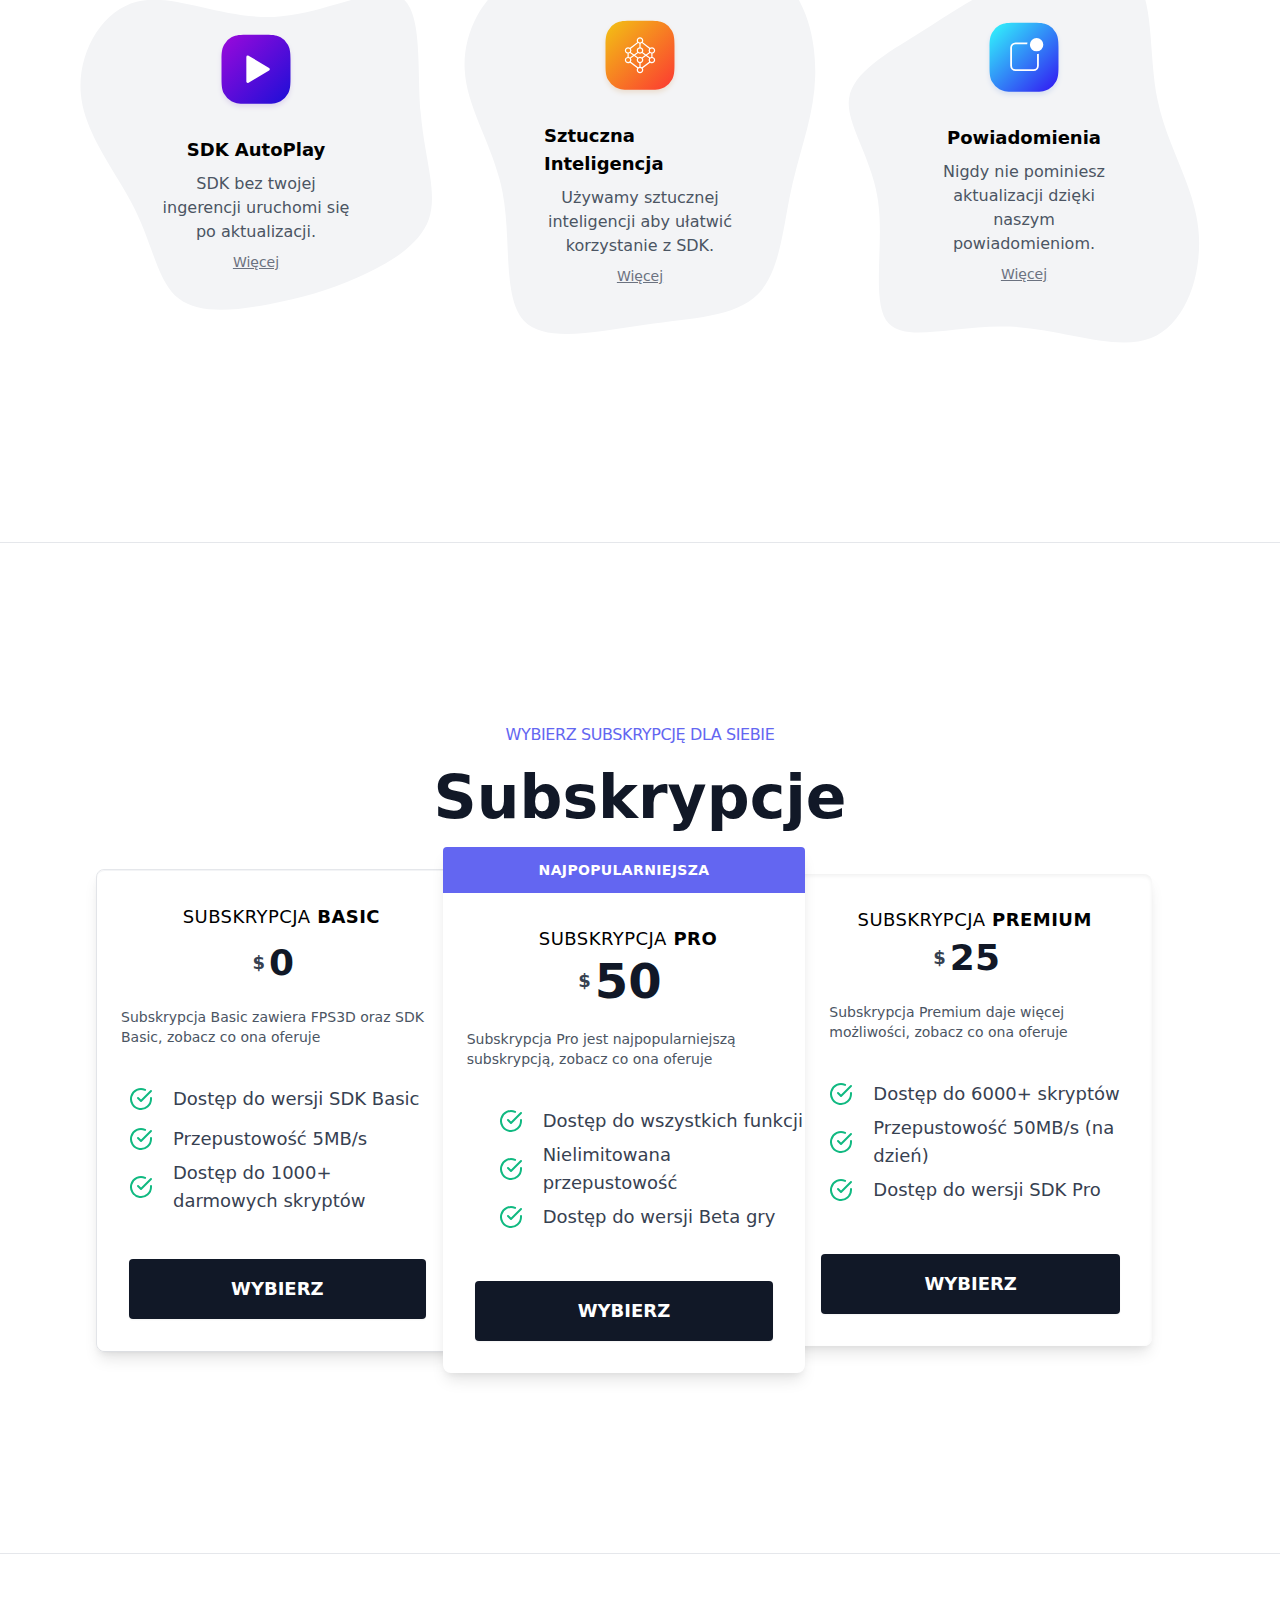
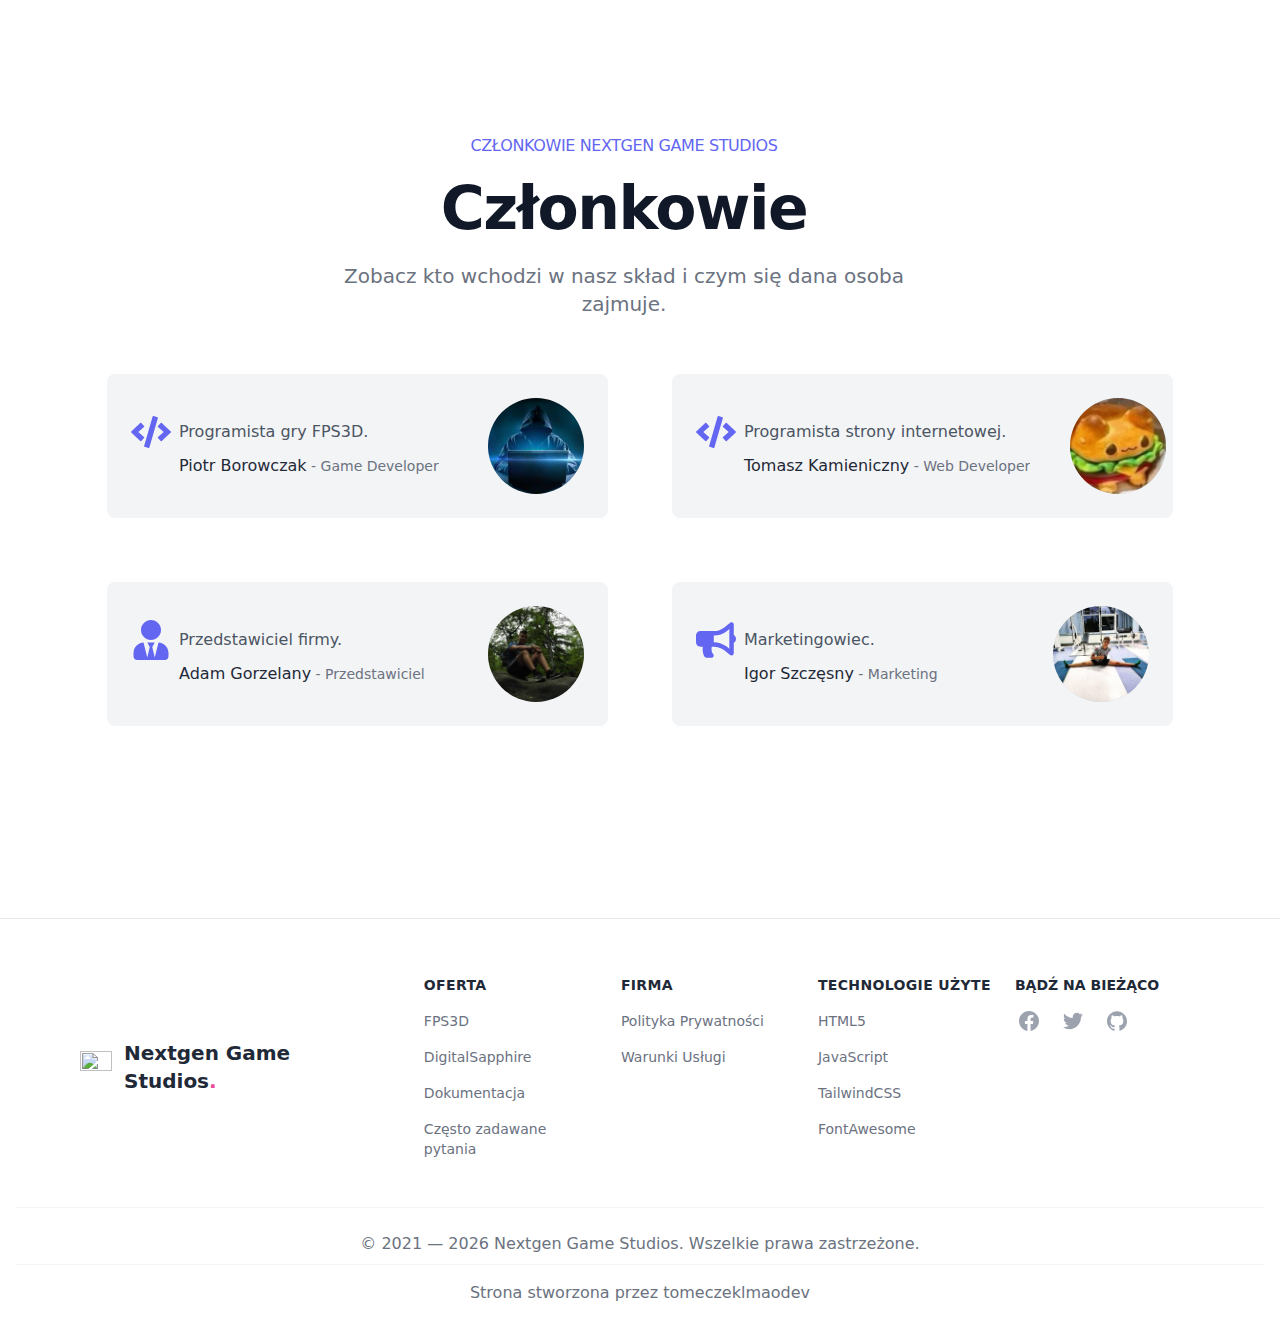
==== commit 657f8c46: "Aktualizacja Strony" ====
--- a/index.html
+++ b/index.html
@@ -1,234 +1,577 @@
-<!DOCTYPE html>
-<html lang="pl">
-<head>
-    <meta charset="UTF-8">
-    <meta name="viewport" content="width=device-width, initial-scale=1.0">
-    <title>Nextgen Game Studios</title>
-    <link rel="icon" type="image/x-icon" href="img/favicon.ico">
-    <!--
-        For more customization options, we would advise
-        you to build your TailwindCSS from the source.
-        https://tailwindcss.com/docs/installation
-    -->
-    <link rel="stylesheet" href="https://cdnjs.cloudflare.com/ajax/libs/tailwindcss/1.9.2/tailwind.min.css">
-    <!-- Small CSS to Hide elements at 1520px size + adding smooth scrolling-->
-    <style>
-        html {
-            scroll-behavior: smooth;
-        }
-	
-        @media(max-width:1520px) {
-            .left-svg {
-                display: none;
-            }
-        }
-
-        /* small css for the mobile nav close */
-        #nav-mobile-btn.close span:first-child {
-            transform: rotate(45deg);
-            top: 4px;
-            position: relative;
-            background: #a0aec0;
-        }
-
-        #nav-mobile-btn.close span:nth-child(2) {
-            transform: rotate(-45deg);
-            margin-top: 0px;
-            background: #a0aec0;
-        }
-
-        .countdown-before-text::before {
-            content: "Aktualizacja strony za: ";
-        }
-    </style>
-</head>
-<body class="overflow-x-hidden antialiased">
-    <!-- Header Section -->
-    <header class="relative z-50 w-full h-24">
-        <div class="container flex items-center justify-center h-full max-w-6xl px-8 mx-auto sm:justify-between xl:px-0">
-            <a href="#" class="relative flex items-center inline-block h-5 h-full font-black leading-none">
-                <img src="img/favicon.ico" x="0px" y="0px" width="32" height="32">
-                <span class="ml-3 text-xl text-gray-800">Nextgen Game Studios<span class="text-pink-500">.</span></span>
-            </a>
-            <div class="absolute left-0 flex-col items-center justify-center hidden w-full pb-8 mt-48 border-b border-gray-200 md:relative md:w-auto md:bg-transparent md:border-none md:mt-0 md:flex-row md:p-0 md:items-end md:flex md:justify-between">
-                <svg class="absolute top-0 left-0 hidden w-screen max-w-3xl -mt-64 -ml-12 lg:block" viewBox="0 0 818 815" xmlns="http://www.w3.org/2000/svg" xmlns:xlink="http://www.w3.org/1999/xlink">
-                    <defs>
-                        <linearGradient x1="0%" y1="0%" x2="100%" y2="100%" id="c">
-                            <stop stop-color="#E614F2" offset="0%" />
-                            <stop stop-color="#FC3832" offset="100%" />
-                        </linearGradient>
-                        <linearGradient x1="0%" y1="0%" x2="100%" y2="100%" id="f">
-                            <stop stop-color="#657DE9" offset="0%" />
-                            <stop stop-color="#1C0FD7" offset="100%" />
-                        </linearGradient>
-                        <filter x="-4.7%" y="-3.3%" width="109.3%" height="109.3%" filterUnits="objectBoundingBox" id="a">
-                            <feOffset dy="8" in="SourceAlpha" result="shadowOffsetOuter1" />
-                            <feGaussianBlur stdDeviation="8" in="shadowOffsetOuter1" result="shadowBlurOuter1" />
-                            <feColorMatrix values="0 0 0 0 0 0 0 0 0 0 0 0 0 0 0 0 0 0 0.15 0" in="shadowBlurOuter1" />
-                        </filter>
-                        <filter x="-4.7%" y="-3.3%" width="109.3%" height="109.3%" filterUnits="objectBoundingBox" id="d">
-                            <feOffset dy="8" in="SourceAlpha" result="shadowOffsetOuter1" />
-                            <feGaussianBlur stdDeviation="8" in="shadowOffsetOuter1" result="shadowBlurOuter1" />
-                            <feColorMatrix values="0 0 0 0 0 0 0 0 0 0 0 0 0 0 0 0 0 0 0.2 0" in="shadowBlurOuter1" />
-                        </filter>
-                        <path d="M160.52 108.243h497.445c17.83 0 24.296 1.856 30.814 5.342 6.519 3.486 11.635 8.602 15.12 15.12 3.487 6.52 5.344 12.985 5.344 30.815v497.445c0 17.83-1.857 24.296-5.343 30.814-3.486 6.519-8.602 11.635-15.12 15.12-6.52 3.487-12.985 5.344-30.815 5.344H160.52c-17.83 0-24.296-1.857-30.814-5.343-6.519-3.486-11.635-8.602-15.12-15.12-3.487-6.52-5.343-12.985-5.343-30.815V159.52c0-17.83 1.856-24.296 5.342-30.814 3.486-6.519 8.602-11.635 15.12-15.12 6.52-3.487 12.985-5.343 30.815-5.343z" id="b" />
-                        <path d="M159.107 107.829H656.55c17.83 0 24.296 1.856 30.815 5.342 6.518 3.487 11.634 8.602 15.12 15.12 3.486 6.52 5.343 12.985 5.343 30.816V656.55c0 17.83-1.857 24.296-5.343 30.815-3.486 6.518-8.602 11.634-15.12 15.12-6.519 3.486-12.985 5.343-30.815 5.343H159.107c-17.83 0-24.297-1.857-30.815-5.343-6.519-3.486-11.634-8.602-15.12-15.12-3.487-6.519-5.343-12.985-5.343-30.815V159.107c0-17.83 1.856-24.297 5.342-30.815 3.487-6.519 8.602-11.634 15.12-15.12 6.52-3.487 12.985-5.343 30.816-5.343z" id="e" />
-                    </defs>
-                    <g fill="none" fill-rule="evenodd" opacity=".9">
-                        <g transform="rotate(65 416.452 409.167)">
-                            <use fill="#000" filter="url(#a)" xlink:href="#b" />
-                            <use fill="url(#c)" xlink:href="#b" />
-                        </g>
-                        <g transform="rotate(29 421.929 414.496)">
-                            <use fill="#000" filter="url(#d)" xlink:href="#e" />
-                            <use fill="url(#f)" xlink:href="#e" />
-                        </g>
-                    </g>
-                </svg>
-            </div>
-            <div id="nav-mobile-btn" class="absolute top-0 right-0 z-50 block w-6 mt-8 mr-10 cursor-pointer select-none md:hidden sm:mt-10">
-                <span class="block w-full h-1 mt-2 duration-200 transform bg-gray-800 rounded-full sm:mt-1"></span>
-                <span class="block w-full h-1 mt-1 duration-200 transform bg-gray-800 rounded-full"></span>
-            </div>
-        </div>
-    </header>
-    <!-- End Header Section-->
-
-    <!-- Start Hero Section -->
-    <div class="relative items-center justify-center w-full overflow-x-hidden lg:pt-40 lg:pb-40 xl:pt-40 xl:pb-64">
-        <div
-            class="container flex flex-col items-center justify-between h-full max-w-6xl px-8 mx-auto -mt-32 lg:flex-row xl:px-0">
-            <div
-                class="z-30 flex flex-col items-center w-full max-w-xl pt-48 text-center lg:items-start lg:w-1/2 lg:pt-20 xl:pt-40 lg:text-left">
-                <h1 class="relative mb-4 text-3xl font-black leading-tight text-gray-900 sm:text-6xl xl:mb-8">Właśnie pracujemy nad nową stroną.</h1>
-                <a id="countdown" class="pr-0 mb-8 text-base text-gray-600 sm:text-lg xl:text-xl lg:pr-20 countdown-before-text"></a>
-                <!-- Supports section -->
-                <div class="flex-col hidden mt-12 sm:flex lg:mt-24">
-                    <p class="mb-4 text-sm font-medium tracking-widest text-gray-500 uppercase">Gra oraz SDK Dostępne na:</p>
-                    <div class="flex">
-                        <svg title="Windows" aria-hidden="true" focusable="false" data-prefix="fab" data-icon="windows" class="svg-inline--fa fa-windows fa-w-14 h-8 mr-4 text-gray-500 duration-150 cursor-pointer fill-current transition-color hover:text-gray-600" role="img" xmlns="http://www.w3.org/2000/svg" x="0px" y="0px" width="32" height="32" viewBox="0 0 448 512">
-                            <path fill="currentColor" d="M0 93.7l183.6-25.3v177.4H0V93.7zm0 324.6l183.6 25.3V268.4H0v149.9zm203.8 28L448 480V268.4H203.8v177.9zm0-380.6v180.1H448V32L203.8 65.7z"></path>
-                        </svg>
-                        <svg x="0px" y="0px" width="32" height="32" viewBox="0 0 448 512" aria-hidden="true" focusable="false" data-prefix="fab" data-icon="linux" class="svg-inline--fa fa-linux fa-w-14 h-8 mr-4 text-gray-500 duration-150 cursor-pointer fill-current transition-color hover:text-gray-600" role="img" xmlns="http://www.w3.org/2000/svg" viewBox="0 0 448 512">
-                            <path fill="currentColor" d="M220.8 123.3c1 .5 1.8 1.7 3 1.7 1.1 0 2.8-.4 2.9-1.5.2-1.4-1.9-2.3-3.2-2.9-1.7-.7-3.9-1-5.5-.1-.4.2-.8.7-.6 1.1.3 1.3 2.3 1.1 3.4 1.7zm-21.9 1.7c1.2 0 2-1.2 3-1.7 1.1-.6 3.1-.4 3.5-1.6.2-.4-.2-.9-.6-1.1-1.6-.9-3.8-.6-5.5.1-1.3.6-3.4 1.5-3.2 2.9.1 1 1.8 1.5 2.8 1.4zM420 403.8c-3.6-4-5.3-11.6-7.2-19.7-1.8-8.1-3.9-16.8-10.5-22.4-1.3-1.1-2.6-2.1-4-2.9-1.3-.8-2.7-1.5-4.1-2 9.2-27.3 5.6-54.5-3.7-79.1-11.4-30.1-31.3-56.4-46.5-74.4-17.1-21.5-33.7-41.9-33.4-72C311.1 85.4 315.7.1 234.8 0 132.4-.2 158 103.4 156.9 135.2c-1.7 23.4-6.4 41.8-22.5 64.7-18.9 22.5-45.5 58.8-58.1 96.7-6 17.9-8.8 36.1-6.2 53.3-6.5 5.8-11.4 14.7-16.6 20.2-4.2 4.3-10.3 5.9-17 8.3s-14 6-18.5 14.5c-2.1 3.9-2.8 8.1-2.8 12.4 0 3.9.6 7.9 1.2 11.8 1.2 8.1 2.5 15.7.8 20.8-5.2 14.4-5.9 24.4-2.2 31.7 3.8 7.3 11.4 10.5 20.1 12.3 17.3 3.6 40.8 2.7 59.3 12.5 19.8 10.4 39.9 14.1 55.9 10.4 11.6-2.6 21.1-9.6 25.9-20.2 12.5-.1 26.3-5.4 48.3-6.6 14.9-1.2 33.6 5.3 55.1 4.1.6 2.3 1.4 4.6 2.5 6.7v.1c8.3 16.7 23.8 24.3 40.3 23 16.6-1.3 34.1-11 48.3-27.9 13.6-16.4 36-23.2 50.9-32.2 7.4-4.5 13.4-10.1 13.9-18.3.4-8.2-4.4-17.3-15.5-29.7zM223.7 87.3c9.8-22.2 34.2-21.8 44-.4 6.5 14.2 3.6 30.9-4.3 40.4-1.6-.8-5.9-2.6-12.6-4.9 1.1-1.2 3.1-2.7 3.9-4.6 4.8-11.8-.2-27-9.1-27.3-7.3-.5-13.9 10.8-11.8 23-4.1-2-9.4-3.5-13-4.4-1-6.9-.3-14.6 2.9-21.8zM183 75.8c10.1 0 20.8 14.2 19.1 33.5-3.5 1-7.1 2.5-10.2 4.6 1.2-8.9-3.3-20.1-9.6-19.6-8.4.7-9.8 21.2-1.8 28.1 1 .8 1.9-.2-5.9 5.5-15.6-14.6-10.5-52.1 8.4-52.1zm-13.6 60.7c6.2-4.6 13.6-10 14.1-10.5 4.7-4.4 13.5-14.2 27.9-14.2 7.1 0 15.6 2.3 25.9 8.9 6.3 4.1 11.3 4.4 22.6 9.3 8.4 3.5 13.7 9.7 10.5 18.2-2.6 7.1-11 14.4-22.7 18.1-11.1 3.6-19.8 16-38.2 14.9-3.9-.2-7-1-9.6-2.1-8-3.5-12.2-10.4-20-15-8.6-4.8-13.2-10.4-14.7-15.3-1.4-4.9 0-9 4.2-12.3zm3.3 334c-2.7 35.1-43.9 34.4-75.3 18-29.9-15.8-68.6-6.5-76.5-21.9-2.4-4.7-2.4-12.7 2.6-26.4v-.2c2.4-7.6.6-16-.6-23.9-1.2-7.8-1.8-15 .9-20 3.5-6.7 8.5-9.1 14.8-11.3 10.3-3.7 11.8-3.4 19.6-9.9 5.5-5.7 9.5-12.9 14.3-18 5.1-5.5 10-8.1 17.7-6.9 8.1 1.2 15.1 6.8 21.9 16l19.6 35.6c9.5 19.9 43.1 48.4 41 68.9zm-1.4-25.9c-4.1-6.6-9.6-13.6-14.4-19.6 7.1 0 14.2-2.2 16.7-8.9 2.3-6.2 0-14.9-7.4-24.9-13.5-18.2-38.3-32.5-38.3-32.5-13.5-8.4-21.1-18.7-24.6-29.9s-3-23.3-.3-35.2c5.2-22.9 18.6-45.2 27.2-59.2 2.3-1.7.8 3.2-8.7 20.8-8.5 16.1-24.4 53.3-2.6 82.4.6-20.7 5.5-41.8 13.8-61.5 12-27.4 37.3-74.9 39.3-112.7 1.1.8 4.6 3.2 6.2 4.1 4.6 2.7 8.1 6.7 12.6 10.3 12.4 10 28.5 9.2 42.4 1.2 6.2-3.5 11.2-7.5 15.9-9 9.9-3.1 17.8-8.6 22.3-15 7.7 30.4 25.7 74.3 37.2 95.7 6.1 11.4 18.3 35.5 23.6 64.6 3.3-.1 7 .4 10.9 1.4 13.8-35.7-11.7-74.2-23.3-84.9-4.7-4.6-4.9-6.6-2.6-6.5 12.6 11.2 29.2 33.7 35.2 59 2.8 11.6 3.3 23.7.4 35.7 16.4 6.8 35.9 17.9 30.7 34.8-2.2-.1-3.2 0-4.2 0 3.2-10.1-3.9-17.6-22.8-26.1-19.6-8.6-36-8.6-38.3 12.5-12.1 4.2-18.3 14.7-21.4 27.3-2.8 11.2-3.6 24.7-4.4 39.9-.5 7.7-3.6 18-6.8 29-32.1 22.9-76.7 32.9-114.3 7.2zm257.4-11.5c-.9 16.8-41.2 19.9-63.2 46.5-13.2 15.7-29.4 24.4-43.6 25.5s-26.5-4.8-33.7-19.3c-4.7-11.1-2.4-23.1 1.1-36.3 3.7-14.2 9.2-28.8 9.9-40.6.8-15.2 1.7-28.5 4.2-38.7 2.6-10.3 6.6-17.2 13.7-21.1.3-.2.7-.3 1-.5.8 13.2 7.3 26.6 18.8 29.5 12.6 3.3 30.7-7.5 38.4-16.3 9-.3 15.7-.9 22.6 5.1 9.9 8.5 7.1 30.3 17.1 41.6 10.6 11.6 14 19.5 13.7 24.6zM173.3 148.7c2 1.9 4.7 4.5 8 7.1 6.6 5.2 15.8 10.6 27.3 10.6 11.6 0 22.5-5.9 31.8-10.8 4.9-2.6 10.9-7 14.8-10.4s5.9-6.3 3.1-6.6-2.6 2.6-6 5.1c-4.4 3.2-9.7 7.4-13.9 9.8-7.4 4.2-19.5 10.2-29.9 10.2s-18.7-4.8-24.9-9.7c-3.1-2.5-5.7-5-7.7-6.9-1.5-1.4-1.9-4.6-4.3-4.9-1.4-.1-1.8 3.7 1.7 6.5z"></path>
-                        </svg>
-                        <!-- Android Icon, will be uncommented when mobile version of the game is released and when we officially add Android support to SDK
-                        <svg aria-hidden="true" focusable="false" data-prefix="fab" data-icon="android" class="svg-inline--fa fa-android fa-w-18 h-8 mr-4 text-gray-500 duration-150 cursor-pointer fill-current transition-color hover:text-gray-600" role="img" xmlns="http://www.w3.org/2000/svg" x="0px" y="0px" width="32" height="32" viewBox="0 0 576 512">
-                            <path fill="currentColor" d="M420.55,301.93a24,24,0,1,1,24-24,24,24,0,0,1-24,24m-265.1,0a24,24,0,1,1,24-24,24,24,0,0,1-24,24m273.7-144.48,47.94-83a10,10,0,1,0-17.27-10h0l-48.54,84.07a301.25,301.25,0,0,0-246.56,0L116.18,64.45a10,10,0,1,0-17.27,10h0l47.94,83C64.53,202.22,8.24,285.55,0,384H576c-8.24-98.45-64.54-181.78-146.85-226.55"></path>
-                        </svg>
-                        -->
-                    </div>
-                </div>
-                <svg class="absolute left-0 max-w-md mt-24 -ml-64 left-svg" viewBox="0 0 423 423"
-                    xmlns="http://www.w3.org/2000/svg" xmlns:xlink="http://www.w3.org/1999/xlink">
-                    <defs>
-                        <linearGradient x1="100%" y1="0%" x2="4.48%" y2="0%" id="linearGradient-1">
-                            <stop stop-color="#5C54DB" offset="0%" />
-                            <stop stop-color="#6A82E7" offset="100%" />
-                        </linearGradient>
-                        <filter x="-9.3%" y="-6.7%" width="118.7%" height="118.7%" filterUnits="objectBoundingBox"
-                            id="filter-3">
-                            <feOffset dy="8" in="SourceAlpha" result="shadowOffsetOuter1" />
-                            <feGaussianBlur stdDeviation="8" in="shadowOffsetOuter1" result="shadowBlurOuter1" />
-                            <feColorMatrix values="0 0 0 0 0 0 0 0 0 0 0 0 0 0 0 0 0 0 0.1 0" in="shadowBlurOuter1" />
-                        </filter>
-                        <rect id="path-2" x="63" y="504" width="300" height="300" rx="40" />
-                    </defs>
-                    <g id="Page-1" stroke="none" stroke-width="1" fill="none" fill-rule="evenodd" opacity=".9">
-                        <g id="Desktop-HD" transform="translate(-39 -531)">
-                            <g id="Hero" transform="translate(43 83)">
-                                <g id="Rectangle-6" transform="rotate(45 213 654)">
-                                    <use fill="#000" filter="url(#filter-3)" xlink:href="#path-2" />
-                                    <use fill="url(#linearGradient-1)" xlink:href="#path-2" />
-                                </g>
-                            </g>
-                        </g>
-                    </g>
-                </svg>
-            </div>
-        </div>
-    </div>
-    <!-- End Hero Section -->
-
-    <!-- Start Footer -->
-    <footer class="px-4 pt-12 pb-8 text-white bg-white border-t border-gray-200">
-        <div class="container flex flex-col justify-between max-w-6xl px-4 mx-auto overflow-hidden lg:flex-row">
-            <div class="w-full pl-12 mr-4 text-left lg:w-1/4 sm:text-center sm:pl-0 lg:text-left">
-                <a href="#" class="relative flex items-center inline-block h-5 h-full font-black leading-none">
-                    <img src="img/favicon.ico" x="0px" y="0px" width="32" height="32">
-                    <span class="ml-3 text-xl text-gray-800">Nextgen Game Studios<span class="text-pink-500">.</span></span>
-                </a>
-            </div>
-            <div class="block w-full pl-10 mt-6 text-sm lg:w-3/4 sm:flex lg:mt-0">
-                <ul class="flex flex-col w-full p-0 font-medium text-left text-gray-700 list-none">
-                    <li class="inline-block px-3 py-2 mt-5 font-bold tracking-wide text-gray-800 uppercase md:mt-0">Oferta</li>
-                    <li><a href="#_fps3d--" class="inline-block px-3 py-2 text-gray-500 no-underline duration-150 cursor-pointer fill-current transition-color hover:text-gray-600">FPS3D</a>
-                    </li>
-                    <li><a href="#_digitalsapphire-sdk--" class="inline-block px-3 py-2 text-gray-500 no-underline duration-150 cursor-pointer fill-current transition-color hover:text-gray-600">DigitalSapphire</a>
-                    </li>
-                    <li><a href="#_documentation--" class="inline-block px-3 py-2 text-gray-500 no-underline duration-150 cursor-pointer fill-current transition-color hover:text-gray-600">Dokumentacja</a>
-                    </li>
-                    <li><a href="#_frequentlyaskedquestions--" class="inline-block px-3 py-2 text-gray-500 no-underline duration-150 cursor-pointer fill-current transition-color hover:text-gray-600">Często zadawane pytania</a></li>
-                </ul>
-                <ul class="flex flex-col w-full p-0 font-medium text-left text-gray-700 list-none">
-                    <li class="inline-block px-3 py-2 mt-5 font-bold tracking-wide text-gray-800 uppercase md:mt-0">Firma</li>
-                    <li><a href="#_privacypolicy--" class="inline-block px-3 py-2 text-gray-500 no-underline duration-150 cursor-pointer fill-current transition-color hover:text-gray-600">Polityka Prywatności</a></li>
-                    <li><a href="#_termsofservice--" class="inline-block px-3 py-2 text-gray-500 no-underline duration-150 cursor-pointer fill-current transition-color hover:text-gray-600">Warunki Usługi</a></li>
-                </ul>
-                <ul class="flex flex-col w-full p-0 font-medium text-left text-gray-700 list-none">
-                    <li class="inline-block px-3 py-2 mt-5 font-bold tracking-wide text-gray-800 uppercase md:mt-0">Technologie Użyte</li>
-                    <li><a href="https://html5.org/" class="inline-block px-3 py-2 text-gray-500 no-underline duration-150 cursor-pointer fill-current transition-color hover:text-gray-600">HTML5</a></li>
-                    <li><a href="https://www.javascript.com/" class="inline-block px-3 py-2 text-gray-500 no-underline duration-150 cursor-pointer fill-current transition-color hover:text-gray-600">JavaScript</a></li>
-                    <li><a href="https://tailwindcss.com/" class="inline-block px-3 py-2 text-gray-500 no-underline duration-150 cursor-pointer fill-current transition-color hover:text-gray-600">TailwindCSS</a></li>
-                </ul>
-                <div class="flex flex-col w-full text-gray-700">
-                    <div class="inline-block px-3 py-2 mt-5 font-bold text-gray-800 uppercase md:mt-0">Bądź na bieżąco</div>
-                    <div class="flex justify-start pl-4 mt-2">
-                        <a class="flex items-center block mr-6 text-gray-400 no-underline duration-150 cursor-pointer fill-current transition-color hover:text-gray-600" target="_blank" rel="noopener noreferrer" href="#_facebook--">
-                            <svg viewBox="0 0 24 24" class="w-5 h-5 fill-current" xmlns="http://www.w3.org/2000/svg">
-                                <path d="M23.998 12c0-6.628-5.372-12-11.999-12C5.372 0 0 5.372 0 12c0 5.988 4.388 10.952 10.124 11.852v-8.384H7.078v-3.469h3.046V9.356c0-3.008 1.792-4.669 4.532-4.669 1.313 0 2.686.234 2.686.234v2.953H15.83c-1.49 0-1.955.925-1.955 1.874V12h3.328l-.532 3.469h-2.796v8.384c5.736-.9 10.124-5.864 10.124-11.853z" />
-                            </svg>
-                        </a>
-                        <a class="flex items-center block mr-6 text-gray-400 no-underline duration-150 cursor-pointer fill-current transition-color hover:text-gray-600" target="_blank" rel="noopener noreferrer" href="#_twitter--">
-                            <svg viewBox="0 0 24 24" class="w-5 h-5 fill-current" xmlns="http://www.w3.org/2000/svg">
-                                <path d="M23.954 4.569a10 10 0 01-2.825.775 4.958 4.958 0 002.163-2.723c-.951.555-2.005.959-3.127 1.184a4.92 4.92 0 00-8.384 4.482C7.691 8.094 4.066 6.13 1.64 3.161a4.822 4.822 0 00-.666 2.475c0 1.71.87 3.213 2.188 4.096a4.904 4.904 0 01-2.228-.616v.061a4.923 4.923 0 003.946 4.827 4.996 4.996 0 01-2.212.085 4.937 4.937 0 004.604 3.417 9.868 9.868 0 01-6.102 2.105c-.39 0-.779-.023-1.17-.067a13.995 13.995 0 007.557 2.209c9.054 0 13.999-7.496 13.999-13.986 0-.209 0-.42-.015-.63a9.936 9.936 0 002.46-2.548l-.047-.02z" />
-                            </svg>
-                        </a>
-                        <a class="flex items-center block text-gray-400 no-underline duration-150 cursor-pointer fill-current transition-color hover:text-gray-600" target="_blank" rel="noopener noreferrer" href="#_github--">
-                            <svg viewBox="0 0 24 24" class="w-5 h-5 fill-current" xmlns="http://www.w3.org/2000/svg">
-                                <path d="M12 .297c-6.63 0-12 5.373-12 12 0 5.303 3.438 9.8 8.205 11.385.6.113.82-.258.82-.577 0-.285-.01-1.04-.015-2.04-3.338.724-4.042-1.61-4.042-1.61C4.422 18.07 3.633 17.7 3.633 17.7c-1.087-.744.084-.729.084-.729 1.205.084 1.838 1.236 1.838 1.236 1.07 1.835 2.809 1.305 3.495.998.108-.776.417-1.305.76-1.605-2.665-.3-5.466-1.332-5.466-5.93 0-1.31.465-2.38 1.235-3.22-.135-.303-.54-1.523.105-3.176 0 0 1.005-.322 3.3 1.23.96-.267 1.98-.399 3-.405 1.02.006 2.04.138 3 .405 2.28-1.552 3.285-1.23 3.285-1.23.645 1.653.24 2.873.12 3.176.765.84 1.23 1.91 1.23 3.22 0 4.61-2.805 5.625-5.475 5.92.42.36.81 1.096.81 2.22 0 1.606-.015 2.896-.015 3.286 0 .315.21.69.825.57C20.565 22.092 24 17.592 24 12.297c0-6.627-5.373-12-12-12" />
-                            </svg>
-                        </a>
-                    </div>
-                </div>
-            </div>
-        </div>
-        <div class="pt-4 pt-6 mt-10 text-center text-gray-500 border-t border-gray-100">© 2021 &mdash; <script>document.write(new Date().getFullYear());</script> <a href="https://nextgengamestudios.github.io/" class="text-gray-500 duration-150 cursor-pointer fill-current transition-color hover:text-gray-600">Nextgen Game Studios</a>. Wszelkie prawa zastrzeżone.</div>
-            <div class="pt-2 pt-4 mt-2 text-center text-gray-500 border-t border-gray-100">Strona stworzona przez <a href="https://github.com/tomeczeklmaodev/#--xtkg0d4" class="text-gray-500 duration-150 cursor-pointer fill-current transition-color hover:text-gray-600">tomeczeklmaodev</a></div>
-    </footer>
-    <!-- End Footer -->
-    <!-- Countdown -->
-    <script>
-        var countDownDate = new Date("Oct 15, 2021 11:00:00").getTime();
-
-        var x = setInterval(function() {
-
-        var now = new Date().getTime();
-
-        var distance = countDownDate - now;
-
-        var days = Math.floor(distance / (1000 * 60 * 60 * 24));
-        var hours = Math.floor((distance % (1000 * 60 * 60 * 24)) / (1000 * 60 * 60));
-        var minutes = Math.floor((distance % (1000 * 60 * 60)) / (1000 * 60));
-        var seconds = Math.floor((distance % (1000 * 60)) / 1000);
-
-        document.getElementById("countdown").innerHTML = days + "d " + hours + "h " + minutes + "m " + seconds + "s ";
-
-        if (distance < 0) {
-            clearInterval(x);
-            document.getElementById("countdown").innerHTML = "Odliczanie Wygaśnięte";
-        }
-        }, 1000);
-    </script>
-</body>
-</html>
+<!DOCTYPE html>
+<html lang="pl">
+<head>
+    <meta charset="UTF-8">
+    <meta name="viewport" content="width=device-width, initial-scale=1.0">
+    <title>Nextgen Game Studios</title>
+    <link rel="icon" type="image/x-icon" href="img/favicon.ico">
+    <link href="assets/css/tailwindcss/tailwind.css" rel="stylesheet">
+    <link rel="stylesheet" href="https://cdnjs.cloudflare.com/ajax/libs/tailwindcss/1.9.2/tailwind.min.css">
+    <link href="assets/css/styles.css" rel="stylesheet">
+</head>
+<body class="overflow-x-hidden antialiased">
+    <!-- Header Section -->
+    <header class="relative z-50 w-full h-24">
+        <div class="container flex items-center justify-center h-full max-w-6xl px-8 mx-auto sm:justify-between xl:px-0">
+            <a href="#" class="relative flex items-center inline-block h-5 h-full font-black leading-none">
+                <img src="img/favicon.ico" x="0px" y="0px" width="32" height="32">
+                <span class="ml-3 text-xl text-gray-800">Nextgen Game Studios<span class="text-pink-500">.</span></span>
+            </a>
+            <nav id="nav" class="absolute top-0 left-0 z-50 flex flex-col items-center justify-between hidden w-full h-64 pt-5 mt-24 text-sm text-gray-800 bg-white border-t border-gray-200 md:w-auto md:flex-row md:h-24 lg:text-base md:bg-transparent md:mt-0 md:border-none md:py-0 md:flex md:relative">
+                <a href="#" class="ml-0 mr-0 font-bold no-underline duration-150 cursor-pointer fill-current transition-color hover:text-indigo-600 md:ml-12 md:mr-3 lg:mr-8">Strona Główna</a>
+                <a href="#features" class="mr-0 font-bold no-underline duration-150 cursor-pointer fill-current transition-color hover:text-indigo-600 md:mr-3 lg:mr-8">Funkcje SDK</a>
+                <a href="#subscriptions" class="mr-0 font-bold no-underline duration-150 cursor-pointer fill-current transition-color hover:text-indigo-600 md:mr-3 lg:mr-8">Subskrypcje</a>
+                <a href="#team-members" class="font-bold no-underline duration-150 cursor-pointer fill-current transition-color hover:text-indigo-600">Członkowie</a>
+                <div class="flex flex-col block w-full font-medium border-t border-gray-200 md:hidden">
+                    <a href="#_login--" class="w-full py-2 font-bold text-center text-pink-500">Zaloguj się</a>
+                    <a href="#_register--" class="relative inline-block w-full px-5 py-3 text-sm leading-none text-center text-white bg-indigo-700 fold-bold">Zarejestruj się</a>
+                </div>
+            </nav>
+            <div class="absolute left-0 flex-col items-center justify-center hidden w-full pb-8 mt-48 border-b border-gray-200 md:relative md:w-auto md:bg-transparent md:border-none md:mt-0 md:flex-row md:p-0 md:items-end md:flex md:justify-between">
+                <a href="#_login--" class="relative z-40 px-3 py-2 mr-0 text-sm font-bold text-pink-500 md:px-5 lg:text-white sm:mr-3 md:mt-0">Zaloguj</a>
+                <a href="#_register--" class="relative z-40 inline-block w-auto h-full px-5 py-3 text-sm font-bold leading-none text-white transition-all transition duration-100 duration-300 bg-indigo-700 rounded shadow-md fold-bold lg:bg-white lg:text-indigo-700 sm:w-full lg:shadow-none hover:shadow-xl">Dołącz teraz</a>
+                <svg class="absolute top-0 left-0 hidden w-screen max-w-3xl -mt-64 -ml-12 lg:block" viewBox="0 0 818 815" xmlns="http://www.w3.org/2000/svg" xmlns:xlink="http://www.w3.org/1999/xlink">
+                    <defs>
+                        <linearGradient x1="0%" y1="0%" x2="100%" y2="100%" id="c">
+                            <stop stop-color="#E614F2" offset="0%" />
+                            <stop stop-color="#FC3832" offset="100%" />
+                        </linearGradient>
+                        <linearGradient x1="0%" y1="0%" x2="100%" y2="100%" id="f">
+                            <stop stop-color="#657DE9" offset="0%" />
+                            <stop stop-color="#1C0FD7" offset="100%" />
+                        </linearGradient>
+                        <filter x="-4.7%" y="-3.3%" width="109.3%" height="109.3%" filterUnits="objectBoundingBox" id="a">
+                            <feOffset dy="8" in="SourceAlpha" result="shadowOffsetOuter1" />
+                            <feGaussianBlur stdDeviation="8" in="shadowOffsetOuter1" result="shadowBlurOuter1" />
+                            <feColorMatrix values="0 0 0 0 0 0 0 0 0 0 0 0 0 0 0 0 0 0 0.15 0" in="shadowBlurOuter1" />
+                        </filter>
+                        <filter x="-4.7%" y="-3.3%" width="109.3%" height="109.3%" filterUnits="objectBoundingBox" id="d">
+                            <feOffset dy="8" in="SourceAlpha" result="shadowOffsetOuter1" />
+                            <feGaussianBlur stdDeviation="8" in="shadowOffsetOuter1" result="shadowBlurOuter1" />
+                            <feColorMatrix values="0 0 0 0 0 0 0 0 0 0 0 0 0 0 0 0 0 0 0.2 0" in="shadowBlurOuter1" />
+                        </filter>
+                        <path d="M160.52 108.243h497.445c17.83 0 24.296 1.856 30.814 5.342 6.519 3.486 11.635 8.602 15.12 15.12 3.487 6.52 5.344 12.985 5.344 30.815v497.445c0 17.83-1.857 24.296-5.343 30.814-3.486 6.519-8.602 11.635-15.12 15.12-6.52 3.487-12.985 5.344-30.815 5.344H160.52c-17.83 0-24.296-1.857-30.814-5.343-6.519-3.486-11.635-8.602-15.12-15.12-3.487-6.52-5.343-12.985-5.343-30.815V159.52c0-17.83 1.856-24.296 5.342-30.814 3.486-6.519 8.602-11.635 15.12-15.12 6.52-3.487 12.985-5.343 30.815-5.343z" id="b" />
+                        <path d="M159.107 107.829H656.55c17.83 0 24.296 1.856 30.815 5.342 6.518 3.487 11.634 8.602 15.12 15.12 3.486 6.52 5.343 12.985 5.343 30.816V656.55c0 17.83-1.857 24.296-5.343 30.815-3.486 6.518-8.602 11.634-15.12 15.12-6.519 3.486-12.985 5.343-30.815 5.343H159.107c-17.83 0-24.297-1.857-30.815-5.343-6.519-3.486-11.634-8.602-15.12-15.12-3.487-6.519-5.343-12.985-5.343-30.815V159.107c0-17.83 1.856-24.297 5.342-30.815 3.487-6.519 8.602-11.634 15.12-15.12 6.52-3.487 12.985-5.343 30.816-5.343z" id="e" />
+                    </defs>
+                    <g fill="none" fill-rule="evenodd" opacity=".9">
+                        <g transform="rotate(65 416.452 409.167)">
+                            <use fill="#000" filter="url(#a)" xlink:href="#b" />
+                            <use fill="url(#c)" xlink:href="#b" />
+                        </g>
+                        <g transform="rotate(29 421.929 414.496)">
+                            <use fill="#000" filter="url(#d)" xlink:href="#e" />
+                            <use fill="url(#f)" xlink:href="#e" />
+                        </g>
+                    </g>
+                </svg>
+            </div>
+            <div id="nav-mobile-btn" class="absolute top-0 right-0 z-50 block w-6 mt-8 mr-10 cursor-pointer select-none md:hidden sm:mt-10">
+                <span class="block w-full h-1 mt-2 duration-200 transform bg-gray-800 rounded-full sm:mt-1"></span>
+                <span class="block w-full h-1 mt-1 duration-200 transform bg-gray-800 rounded-full"></span>
+            </div>
+        </div>
+    </header>
+    <!-- End Header Section-->
+
+    <!-- Start Hero Section -->
+    <div class="relative items-center justify-center w-full overflow-x-hidden lg:pt-40 lg:pb-40 xl:pt-40 xl:pb-64">
+        <div
+            class="container flex flex-col items-center justify-between h-full max-w-6xl px-8 mx-auto -mt-32 lg:flex-row xl:px-0">
+            <div
+                class="z-30 flex flex-col items-center w-full max-w-xl pt-48 text-center lg:items-start lg:w-1/2 lg:pt-20 xl:pt-40 lg:text-left">
+                <h1 class="relative mb-4 text-3xl font-black leading-tight text-gray-900 sm:text-6xl xl:mb-8">Graj i twórz, jest to teraz możliwe</h1>
+                <p class="pr-0 mb-8 text-base text-gray-600 sm:text-lg xl:text-xl lg:pr-20">Twórz modyfikacje nie wychodząc z gry, za darmo. Pobierz FPS3D teraz i zacznij grać oraz tworzyć!</p>
+                <a href="#_download--" class="relative self-start inline-block w-auto px-8 py-4 mx-auto mt-0 text-base font-bold text-white bg-indigo-600 border-t border-gray-200 rounded-md shadow-xl sm:mt-1 fold-bold lg:mx-0">Pobierz</a>
+                <!-- Supports section -->
+                <div class="flex-col hidden mt-12 sm:flex lg:mt-24">
+                    <p class="mb-4 text-sm font-medium tracking-widest text-gray-500 uppercase">Gra oraz SDK Dostępne na:</p>
+                    <div class="flex">
+                        <svg title="Windows" aria-hidden="true" focusable="false" data-prefix="fab" data-icon="windows" class="svg-inline--fa fa-windows fa-w-14 h-8 mr-4 text-gray-500 duration-150 cursor-pointer fill-current transition-color hover:text-gray-600" role="img" xmlns="http://www.w3.org/2000/svg" x="0px" y="0px" width="32" height="32" viewBox="0 0 448 512">
+                            <path fill="currentColor" d="M0 93.7l183.6-25.3v177.4H0V93.7zm0 324.6l183.6 25.3V268.4H0v149.9zm203.8 28L448 480V268.4H203.8v177.9zm0-380.6v180.1H448V32L203.8 65.7z"></path>
+                        </svg>
+                        <svg x="0px" y="0px" width="32" height="32" viewBox="0 0 448 512" aria-hidden="true" focusable="false" data-prefix="fab" data-icon="linux" class="svg-inline--fa fa-linux fa-w-14 h-8 mr-4 text-gray-500 duration-150 cursor-pointer fill-current transition-color hover:text-gray-600" role="img" xmlns="http://www.w3.org/2000/svg" viewBox="0 0 448 512">
+                            <path fill="currentColor" d="M220.8 123.3c1 .5 1.8 1.7 3 1.7 1.1 0 2.8-.4 2.9-1.5.2-1.4-1.9-2.3-3.2-2.9-1.7-.7-3.9-1-5.5-.1-.4.2-.8.7-.6 1.1.3 1.3 2.3 1.1 3.4 1.7zm-21.9 1.7c1.2 0 2-1.2 3-1.7 1.1-.6 3.1-.4 3.5-1.6.2-.4-.2-.9-.6-1.1-1.6-.9-3.8-.6-5.5.1-1.3.6-3.4 1.5-3.2 2.9.1 1 1.8 1.5 2.8 1.4zM420 403.8c-3.6-4-5.3-11.6-7.2-19.7-1.8-8.1-3.9-16.8-10.5-22.4-1.3-1.1-2.6-2.1-4-2.9-1.3-.8-2.7-1.5-4.1-2 9.2-27.3 5.6-54.5-3.7-79.1-11.4-30.1-31.3-56.4-46.5-74.4-17.1-21.5-33.7-41.9-33.4-72C311.1 85.4 315.7.1 234.8 0 132.4-.2 158 103.4 156.9 135.2c-1.7 23.4-6.4 41.8-22.5 64.7-18.9 22.5-45.5 58.8-58.1 96.7-6 17.9-8.8 36.1-6.2 53.3-6.5 5.8-11.4 14.7-16.6 20.2-4.2 4.3-10.3 5.9-17 8.3s-14 6-18.5 14.5c-2.1 3.9-2.8 8.1-2.8 12.4 0 3.9.6 7.9 1.2 11.8 1.2 8.1 2.5 15.7.8 20.8-5.2 14.4-5.9 24.4-2.2 31.7 3.8 7.3 11.4 10.5 20.1 12.3 17.3 3.6 40.8 2.7 59.3 12.5 19.8 10.4 39.9 14.1 55.9 10.4 11.6-2.6 21.1-9.6 25.9-20.2 12.5-.1 26.3-5.4 48.3-6.6 14.9-1.2 33.6 5.3 55.1 4.1.6 2.3 1.4 4.6 2.5 6.7v.1c8.3 16.7 23.8 24.3 40.3 23 16.6-1.3 34.1-11 48.3-27.9 13.6-16.4 36-23.2 50.9-32.2 7.4-4.5 13.4-10.1 13.9-18.3.4-8.2-4.4-17.3-15.5-29.7zM223.7 87.3c9.8-22.2 34.2-21.8 44-.4 6.5 14.2 3.6 30.9-4.3 40.4-1.6-.8-5.9-2.6-12.6-4.9 1.1-1.2 3.1-2.7 3.9-4.6 4.8-11.8-.2-27-9.1-27.3-7.3-.5-13.9 10.8-11.8 23-4.1-2-9.4-3.5-13-4.4-1-6.9-.3-14.6 2.9-21.8zM183 75.8c10.1 0 20.8 14.2 19.1 33.5-3.5 1-7.1 2.5-10.2 4.6 1.2-8.9-3.3-20.1-9.6-19.6-8.4.7-9.8 21.2-1.8 28.1 1 .8 1.9-.2-5.9 5.5-15.6-14.6-10.5-52.1 8.4-52.1zm-13.6 60.7c6.2-4.6 13.6-10 14.1-10.5 4.7-4.4 13.5-14.2 27.9-14.2 7.1 0 15.6 2.3 25.9 8.9 6.3 4.1 11.3 4.4 22.6 9.3 8.4 3.5 13.7 9.7 10.5 18.2-2.6 7.1-11 14.4-22.7 18.1-11.1 3.6-19.8 16-38.2 14.9-3.9-.2-7-1-9.6-2.1-8-3.5-12.2-10.4-20-15-8.6-4.8-13.2-10.4-14.7-15.3-1.4-4.9 0-9 4.2-12.3zm3.3 334c-2.7 35.1-43.9 34.4-75.3 18-29.9-15.8-68.6-6.5-76.5-21.9-2.4-4.7-2.4-12.7 2.6-26.4v-.2c2.4-7.6.6-16-.6-23.9-1.2-7.8-1.8-15 .9-20 3.5-6.7 8.5-9.1 14.8-11.3 10.3-3.7 11.8-3.4 19.6-9.9 5.5-5.7 9.5-12.9 14.3-18 5.1-5.5 10-8.1 17.7-6.9 8.1 1.2 15.1 6.8 21.9 16l19.6 35.6c9.5 19.9 43.1 48.4 41 68.9zm-1.4-25.9c-4.1-6.6-9.6-13.6-14.4-19.6 7.1 0 14.2-2.2 16.7-8.9 2.3-6.2 0-14.9-7.4-24.9-13.5-18.2-38.3-32.5-38.3-32.5-13.5-8.4-21.1-18.7-24.6-29.9s-3-23.3-.3-35.2c5.2-22.9 18.6-45.2 27.2-59.2 2.3-1.7.8 3.2-8.7 20.8-8.5 16.1-24.4 53.3-2.6 82.4.6-20.7 5.5-41.8 13.8-61.5 12-27.4 37.3-74.9 39.3-112.7 1.1.8 4.6 3.2 6.2 4.1 4.6 2.7 8.1 6.7 12.6 10.3 12.4 10 28.5 9.2 42.4 1.2 6.2-3.5 11.2-7.5 15.9-9 9.9-3.1 17.8-8.6 22.3-15 7.7 30.4 25.7 74.3 37.2 95.7 6.1 11.4 18.3 35.5 23.6 64.6 3.3-.1 7 .4 10.9 1.4 13.8-35.7-11.7-74.2-23.3-84.9-4.7-4.6-4.9-6.6-2.6-6.5 12.6 11.2 29.2 33.7 35.2 59 2.8 11.6 3.3 23.7.4 35.7 16.4 6.8 35.9 17.9 30.7 34.8-2.2-.1-3.2 0-4.2 0 3.2-10.1-3.9-17.6-22.8-26.1-19.6-8.6-36-8.6-38.3 12.5-12.1 4.2-18.3 14.7-21.4 27.3-2.8 11.2-3.6 24.7-4.4 39.9-.5 7.7-3.6 18-6.8 29-32.1 22.9-76.7 32.9-114.3 7.2zm257.4-11.5c-.9 16.8-41.2 19.9-63.2 46.5-13.2 15.7-29.4 24.4-43.6 25.5s-26.5-4.8-33.7-19.3c-4.7-11.1-2.4-23.1 1.1-36.3 3.7-14.2 9.2-28.8 9.9-40.6.8-15.2 1.7-28.5 4.2-38.7 2.6-10.3 6.6-17.2 13.7-21.1.3-.2.7-.3 1-.5.8 13.2 7.3 26.6 18.8 29.5 12.6 3.3 30.7-7.5 38.4-16.3 9-.3 15.7-.9 22.6 5.1 9.9 8.5 7.1 30.3 17.1 41.6 10.6 11.6 14 19.5 13.7 24.6zM173.3 148.7c2 1.9 4.7 4.5 8 7.1 6.6 5.2 15.8 10.6 27.3 10.6 11.6 0 22.5-5.9 31.8-10.8 4.9-2.6 10.9-7 14.8-10.4s5.9-6.3 3.1-6.6-2.6 2.6-6 5.1c-4.4 3.2-9.7 7.4-13.9 9.8-7.4 4.2-19.5 10.2-29.9 10.2s-18.7-4.8-24.9-9.7c-3.1-2.5-5.7-5-7.7-6.9-1.5-1.4-1.9-4.6-4.3-4.9-1.4-.1-1.8 3.7 1.7 6.5z"></path>
+                        </svg>
+                        <!-- Android Icon, will be uncommented when mobile version of the game is released and when we officially add Android support to SDK
+                        <svg aria-hidden="true" focusable="false" data-prefix="fab" data-icon="android" class="svg-inline--fa fa-android fa-w-18 h-8 mr-4 text-gray-500 duration-150 cursor-pointer fill-current transition-color hover:text-gray-600" role="img" xmlns="http://www.w3.org/2000/svg" x="0px" y="0px" width="32" height="32" viewBox="0 0 576 512">
+                            <path fill="currentColor" d="M420.55,301.93a24,24,0,1,1,24-24,24,24,0,0,1-24,24m-265.1,0a24,24,0,1,1,24-24,24,24,0,0,1-24,24m273.7-144.48,47.94-83a10,10,0,1,0-17.27-10h0l-48.54,84.07a301.25,301.25,0,0,0-246.56,0L116.18,64.45a10,10,0,1,0-17.27,10h0l47.94,83C64.53,202.22,8.24,285.55,0,384H576c-8.24-98.45-64.54-181.78-146.85-226.55"></path>
+                        </svg>
+                        -->
+                    </div>
+                </div>
+                <svg class="absolute left-0 max-w-md mt-24 -ml-64 left-svg" viewBox="0 0 423 423"
+                    xmlns="http://www.w3.org/2000/svg" xmlns:xlink="http://www.w3.org/1999/xlink">
+                    <defs>
+                        <linearGradient x1="100%" y1="0%" x2="4.48%" y2="0%" id="linearGradient-1">
+                            <stop stop-color="#5C54DB" offset="0%" />
+                            <stop stop-color="#6A82E7" offset="100%" />
+                        </linearGradient>
+                        <filter x="-9.3%" y="-6.7%" width="118.7%" height="118.7%" filterUnits="objectBoundingBox"
+                            id="filter-3">
+                            <feOffset dy="8" in="SourceAlpha" result="shadowOffsetOuter1" />
+                            <feGaussianBlur stdDeviation="8" in="shadowOffsetOuter1" result="shadowBlurOuter1" />
+                            <feColorMatrix values="0 0 0 0 0 0 0 0 0 0 0 0 0 0 0 0 0 0 0.1 0" in="shadowBlurOuter1" />
+                        </filter>
+                        <rect id="path-2" x="63" y="504" width="300" height="300" rx="40" />
+                    </defs>
+                    <g id="Page-1" stroke="none" stroke-width="1" fill="none" fill-rule="evenodd" opacity=".9">
+                        <g id="Desktop-HD" transform="translate(-39 -531)">
+                            <g id="Hero" transform="translate(43 83)">
+                                <g id="Rectangle-6" transform="rotate(45 213 654)">
+                                    <use fill="#000" filter="url(#filter-3)" xlink:href="#path-2" />
+                                    <use fill="url(#linearGradient-1)" xlink:href="#path-2" />
+                                </g>
+                            </g>
+                        </g>
+                    </g>
+                </svg>
+            </div>
+            <div class="relative z-50 flex flex-col items-end justify-center w-full h-full lg:w-1/2 ms:pl-10">
+                <div class="container relative left-0 w-full max-w-4xl lg:absolute xl:max-w-6xl lg:w-screen">
+                    <img src="img/macbook-mockup.png" class="w-full h-auto mt-20 mb-20 ml-0 lg:mt-24 xl:mt-40 lg:mb-0 lg:h-full lg:-ml-12">
+                </div>
+            </div>
+        </div>
+    </div>
+    <!-- End Hero Section -->
+
+    <!-- Start Features Section -->
+    <div id="features" class="relative w-full px-8 py-10 border-t border-gray-200 md:py-16 lg:py-24 xl:py-40 xl:px-0">
+        <div class="container flex flex-col items-center justify-between h-full max-w-6xl mx-auto">
+            <h2 class="my-5 text-base font-medium tracking-tight text-indigo-500 uppercase">Funkcje SDK</h2>
+            <h3 class="max-w-2xl px-5 mt-2 text-3xl font-black leading-tight text-center text-gray-900 sm:mt-0 sm:px-0 sm:text-6xl">Stworzyliśmy nasze SDK z myślą o użytkownikach</h3>
+            <div class="flex flex-col w-full mt-0 lg:flex-row sm:mt-10 lg:mt-20">
+                <div class="w-full max-w-md p-4 mx-auto mb-0 sm:mb-16 lg:mb-0 lg:w-1/3">
+                    <div class="relative flex flex-col items-center justify-center w-full h-full p-20 mr-5 rounded-lg">
+                        <svg class="absolute w-full h-full text-gray-100 fill-current" viewBox="0 0 377 340" xmlns="http://www.w3.org/2000/svg">
+                            <g>
+                                <g>
+                                    <path d="M342.8 3.7c24.7 14 18.1 75 22.1 124s18.6 85.8 8.7 114.2c-9.9 28.4-44.4 48.3-76.4 62.4-32 14.1-61.6 22.4-95.9 28.9-34.3 6.5-73.3 11.1-95.5-6.2-22.2-17.2-27.6-56.5-47.2-96C38.9 191.4 5 151.5.9 108.2-3.1 64.8 22.7 18 61.8 8.7c39.2-9.2 91.7 19 146 16.6 54.2-2.4 110.3-35.6 135-21.6z" />
+                                </g>
+                            </g>
+                        </svg>
+                        <!-- Feature Icon 1 -->
+                        <svg class="relative w-20 h-20" viewBox="0 0 58 58" xmlns="http://www.w3.org/2000/svg" xmlns:xlink="http://www.w3.org/1999/xlink">
+                            <defs>
+                                <linearGradient x1="0%" y1="0%" x2="100%" y2="100%" id="linearGradient-1TriangleIcon1">
+                                    <stop stop-color="#9C09DB" offset="0%" />
+                                    <stop stop-color="#1C0FD7" offset="100%" />
+                                </linearGradient>
+                                <filter x="-14%" y="-10%" width="128%" height="128%" filterUnits="objectBoundingBox" id="filter-3TriangleIcon1">
+                                    <feOffset dy="2" in="SourceAlpha" result="shadowOffsetOuter1" />
+                                    <feGaussianBlur stdDeviation="2" in="shadowOffsetOuter1" result="shadowBlurOuter1" />
+                                    <feColorMatrix values="0 0 0 0 0.141176471 0 0 0 0 0.031372549 0 0 0 0 0.501960784 0 0 0 0.15 0" in="shadowBlurOuter1" />
+                                </filter>
+                                <path d="M17.947 0h14.106c6.24 0 8.503.65 10.785 1.87a12.721 12.721 0 015.292 5.292C49.35 9.444 50 11.707 50 17.947v14.106c0 6.24-.65 8.503-1.87 10.785a12.721 12.721 0 01-5.292 5.292C40.556 49.35 38.293 50 32.053 50H17.947c-6.24 0-8.503-.65-10.785-1.87a12.721 12.721 0 01-5.292-5.292C.65 40.556 0 38.293 0 32.053V17.947c0-6.24.65-8.503 1.87-10.785A12.721 12.721 0 017.162 1.87C9.444.65 11.707 0 17.947 0z" id="path-2TriangleIcon1" />
+                            </defs>
+                            <g id="Page-1TriangleIcon1" stroke="none" stroke-width="1" fill="none" fill-rule="evenodd">
+                                <g id="Desktop-HDTriangleIcon1" transform="translate(-291 -1278)">
+                                    <g id="FeaturesTriangleIcon1" transform="translate(170 915)">
+                                        <g id="Group-9TriangleIcon1" transform="translate(0 365)">
+                                            <g id="Group-8TriangleIcon1" transform="translate(125)">
+                                                <g id="Rectangle-9TriangleIcon1">
+                                                    <use fill="#000" filter="url(#filter-3TriangleIcon1)" xlink:href="#path-2TriangleIcon1" />
+                                                    <use fill="url(#linearGradient-1TriangleIcon1)" xlink:href="#path-2TriangleIcon1" />
+                                                </g>
+                                                <g id="playTriangleIcon1" transform="translate(18 15)" fill="#FFF" fill-rule="nonzero">
+                                                    <path d="M9.432 2.023l8.919 14.879a1.05 1.05 0 01-.384 1.452 1.097 1.097 0 01-.548.146H-.42A1.07 1.07 0 01-1.5 17.44c0-.19.052-.375.15-.538L7.567 2.023a1.092 1.092 0 011.864 0z" id="TriangleIcon1" transform="rotate(90 8.5 10)" />
+                                                </g>
+                                            </g>
+                                        </g>
+                                    </g>
+                                </g>
+                            </g>
+                        </svg>
+                        <h4 class="relative mt-6 text-lg font-bold">SDK AutoPlay</h4>
+                        <p class="relative mt-2 text-base text-center text-gray-600">SDK bez twojej ingerencji uruchomi się po aktualizacji.</p>
+                        <a href="#_learnmore-autoplay_afterupdate--" class="relative flex mt-2 text-sm font-medium text-gray-500 underline duration-150 cursor-pointer fill-current transition-color hover:text-gray-600">Więcej</a>
+                    </div>
+                </div>
+                <div class="w-full max-w-md p-4 mx-auto mb-0 sm:mb-16 lg:mb-0 lg:w-1/3">
+                    <div class="relative flex flex-col items-center justify-center w-full h-full p-20 mr-5 rounded-lg">
+                        <svg class="absolute w-full h-full text-gray-100 fill-current" viewBox="0 0 358 372" xmlns="http://www.w3.org/2000/svg">
+                            <g>
+                                <g>
+                                    <path d="M315.7 6.5c30.2 15.1 42.6 61.8 41.5 102.5-1.1 40.6-15.7 75.2-24.3 114.8-8.7 39.7-11.3 84.3-34.3 107.2-23 22.9-66.3 23.9-114.5 30.7-48.2 6.7-101.3 19.1-123.2-4.1-21.8-23.2-12.5-82.1-21.6-130.2C30.2 179.3 2.6 141.9.7 102c-2-39.9 21.7-82.2 57.4-95.6 35.7-13.5 83.3 2.1 131.2 1.7 47.9-.4 96.1-16.8 126.4-1.6z" />
+                                </g>
+                            </g>
+                        </svg>
+                        <!-- Feature Icon 2 -->
+                        <svg class="relative w-20 h-20" viewBox="0 0 58 58" xmlns="http://www.w3.org/2000/svg" xmlns:xlink="http://www.w3.org/1999/xlink">
+                            <defs>
+                                <linearGradient x1="0%" y1="0%" x2="100%" y2="100%" id="linearGradient-1Icon2">
+                                    <stop stop-color="#F2C314" offset="0%" />
+                                    <stop stop-color="#FC3832" offset="100%" />
+                                </linearGradient>
+                                <filter x="-14%" y="-10%" width="128%" height="128%" filterUnits="objectBoundingBox" id="filter-3Icon2">
+                                    <feOffset dy="2" in="SourceAlpha" result="shadowOffsetOuter1" />
+                                    <feGaussianBlur stdDeviation="2" in="shadowOffsetOuter1" result="shadowBlurOuter1" />
+                                    <feColorMatrix values="0 0 0 0 0.501960784 0 0 0 0 0.125490196 0 0 0 0 0 0 0 0 0.15 0" in="shadowBlurOuter1" />
+                                </filter>
+                                <path d="M17.947 0h14.106c6.24 0 8.503.65 10.785 1.87a12.721 12.721 0 015.292 5.292C49.35 9.444 50 11.707 50 17.947v14.106c0 6.24-.65 8.503-1.87 10.785a12.721 12.721 0 01-5.292 5.292C40.556 49.35 38.293 50 32.053 50H17.947c-6.24 0-8.503-.65-10.785-1.87a12.721 12.721 0 01-5.292-5.292C.65 40.556 0 38.293 0 32.053V17.947c0-6.24.65-8.503 1.87-10.785A12.721 12.721 0 017.162 1.87C9.444.65 11.707 0 17.947 0z" id="path-2Icon2" />
+                            </defs>
+                            <g id="Page-1Icon2" stroke="none" stroke-width="1" fill="none" fill-rule="evenodd">
+                                <g id="Desktop-HDIcon2" transform="translate(-691 -1278)">
+                                    <g id="FeaturesIcon2" transform="translate(170 915)">
+                                        <g id="Group-9-CopyIcon2" transform="translate(400 365)">
+                                            <g id="Group-8Icon2" transform="translate(125)">
+                                                <g id="Rectangle-9Icon2">
+                                                    <use fill="#000" filter="url(#filter-3Icon2)" xlink:href="#path-2Icon2" />
+                                                    <use fill="url(#linearGradient-1Icon2)" xlink:href="#path-2Icon2" />
+                                                </g>
+                                                <g id="machine-learningIcon2" transform="translate(14 12)" fill="#FFF" fill-rule="nonzero">
+                                                    <path d="M10.554 21.418v-2.68c-1.1-.204-1.932-1.143-1.932-2.271 0-.468.143-.903.388-1.267l-2.32-1.662L4.367 15.2a2.254 2.254 0 01-.005 2.541l5.28 4.05c.268-.182.577-.311.911-.373zm.892 0c.334.062.643.191.912.373l5.28-4.05a2.254 2.254 0 01-.006-2.54l-2.321-1.663L12.99 15.2c.245.364.388.8.388 1.267 0 1.128-.832 2.067-1.932 2.27v2.681zm1.538.997c.25.365.394.803.394 1.274C13.378 24.965 12.314 26 11 26s-2.378-1.035-2.378-2.311c0-.471.145-.91.394-1.274l-5.28-4.05c-.385.26-.853.413-1.358.413C1.065 18.778 0 17.743 0 16.467c0-1.129.832-2.068 1.932-2.27v-2.393C.832 11.6 0 10.662 0 9.534c0-1.277 1.065-2.312 2.378-2.312.505 0 .973.153 1.358.414l5.28-4.05a2.254 2.254 0 01-.394-1.275C8.622 1.035 9.686 0 11 0s2.378 1.035 2.378 2.311c0 .471-.145.91-.394 1.274l5.28 4.05c.385-.26.853-.413 1.358-.413C20.935 7.222 22 8.257 22 9.533c0 1.129-.832 2.068-1.932 2.27v2.393c1.1.203 1.932 1.142 1.932 2.27 0 1.277-1.065 2.312-2.378 2.312-.505 0-.973-.153-1.358-.414l-5.28 4.05zm-9.243-7.843L5.937 13l-2.196-1.572c-.27.183-.58.314-.917.376v2.392c.336.062.647.193.917.376zm.627-3.772l2.321 1.662L9.01 10.8a2.254 2.254 0 01-.388-1.267c0-1.128.832-2.067 1.932-2.27V4.582a2.403 2.403 0 01-.912-.373l-5.28 4.05a2.254 2.254 0 01.006 2.54zm13.89 3.772c.27-.183.582-.314.918-.376v-2.392a2.403 2.403 0 01-.917-.376L16.063 13l2.196 1.572zm-.62-6.313l-5.28-4.05a2.403 2.403 0 01-.912.373v2.68c1.1.204 1.932 1.143 1.932 2.271 0 .468-.143.903-.388 1.267l2.32 1.662 2.322-1.662a2.254 2.254 0 01.005-2.541zm-8 6.313A2.415 2.415 0 0111 14.156c.507 0 .977.154 1.363.416L14.559 13l-2.196-1.572a2.415 2.415 0 01-1.363.416c-.507 0-.977-.154-1.363-.416L7.441 13l2.196 1.572zM11 10.978c.821 0 1.486-.647 1.486-1.445 0-.797-.665-1.444-1.486-1.444s-1.486.647-1.486 1.444c0 .798.665 1.445 1.486 1.445zm0 6.933c.821 0 1.486-.647 1.486-1.444 0-.798-.665-1.445-1.486-1.445s-1.486.647-1.486 1.445c0 .797.665 1.444 1.486 1.444zm8.622-6.933c.82 0 1.486-.647 1.486-1.445 0-.797-.665-1.444-1.486-1.444s-1.487.647-1.487 1.444c0 .798.666 1.445 1.487 1.445zm0 6.933c.82 0 1.486-.647 1.486-1.444 0-.798-.665-1.445-1.486-1.445s-1.487.647-1.487 1.445c0 .797.666 1.444 1.487 1.444zM2.378 10.978c.821 0 1.487-.647 1.487-1.445 0-.797-.666-1.444-1.487-1.444-.82 0-1.486.647-1.486 1.444 0 .798.665 1.445 1.486 1.445zm0 6.933c.821 0 1.487-.647 1.487-1.444 0-.798-.666-1.445-1.487-1.445-.82 0-1.486.647-1.486 1.445 0 .797.665 1.444 1.486 1.444zM11 25.133c.821 0 1.486-.646 1.486-1.444 0-.798-.665-1.445-1.486-1.445s-1.486.647-1.486 1.445.665 1.444 1.486 1.444zm0-21.377c.821 0 1.486-.647 1.486-1.445S11.821.867 11 .867s-1.486.646-1.486 1.444c0 .798.665 1.445 1.486 1.445z" id="ShapeIcon2" />
+                                                </g>
+                                            </g>
+                                        </g>
+                                    </g>
+                                </g>
+                            </g>
+                        </svg>
+                        <h4 class="relative mt-6 text-lg font-bold">Sztuczna Inteligencja</h4>
+                        <p class="relative mt-2 text-base text-center text-gray-600">Używamy sztucznej inteligencji aby ułatwić korzystanie z SDK.</p>
+                        <a href="#_learnmore-aiusage--" class="relative flex mt-2 text-sm font-medium text-gray-500 underline duration-150 cursor-pointer fill-current transition-color hover:text-gray-600">Więcej</a>
+                    </div>
+                </div>
+                <div class="w-full max-w-md p-4 mx-auto mb-16 lg:mb-0 lg:w-1/3">
+                    <div class="relative flex flex-col items-center justify-center w-full h-full p-20 mr-5 rounded-lg">
+                        <svg class="absolute w-full h-full text-gray-100 fill-current" viewBox="0 0 378 410" xmlns="http://www.w3.org/2000/svg">
+                            <g>
+                                <g>
+                                    <path d="M305.9 14.4c23.8 24.6 16.3 84.9 26.6 135.1 10.4 50.2 38.6 90.3 43.7 137.8 5.1 47.5-12.8 102.4-50.7 117.4-37.9 15.1-95.7-9.8-151.7-12.2-56.1-2.5-110.3 17.6-130-3.4-19.7-20.9-4.7-82.9-11.5-131.2C25.5 209.5-3 174.7 1.2 147c4.2-27.7 41-48.3 75-69.6C110.1 56.1 141 34.1 184 17.5c43.1-16.6 98.1-27.7 121.9-3.1z" />
+                                </g>
+                            </g>
+                        </svg>
+                        <!-- Feature Icon 3 -->
+                        <svg class="relative w-20 h-20" viewBox="0 0 58 58" xmlns="http://www.w3.org/2000/svg" xmlns:xlink="http://www.w3.org/1999/xlink">
+                            <defs>
+                                <linearGradient x1="0%" y1="0%" x2="100%" y2="100%" id="linearGradient-1Icon3">
+                                    <stop stop-color="#32FBFC" offset="0%" />
+                                    <stop stop-color="#3214F2" offset="100%" />
+                                </linearGradient>
+                                <filter x="-14%" y="-10%" width="128%" height="128%" filterUnits="objectBoundingBox" id="filter-3Icon3">
+                                    <feOffset dy="2" in="SourceAlpha" result="shadowOffsetOuter1" />
+                                    <feGaussianBlur stdDeviation="2" in="shadowOffsetOuter1" result="shadowBlurOuter1" />
+                                    <feColorMatrix values="0 0 0 0 0.031372549 0 0 0 0 0.149019608 0 0 0 0 0.658823529 0 0 0 0.15 0" in="shadowBlurOuter1" />
+                                </filter>
+                                <path d="M17.947 0h14.106c6.24 0 8.503.65 10.785 1.87a12.721 12.721 0 015.292 5.292C49.35 9.444 50 11.707 50 17.947v14.106c0 6.24-.65 8.503-1.87 10.785a12.721 12.721 0 01-5.292 5.292C40.556 49.35 38.293 50 32.053 50H17.947c-6.24 0-8.503-.65-10.785-1.87a12.721 12.721 0 01-5.292-5.292C.65 40.556 0 38.293 0 32.053V17.947c0-6.24.65-8.503 1.87-10.785A12.721 12.721 0 017.162 1.87C9.444.65 11.707 0 17.947 0z" id="path-2Icon3" />
+                            </defs>
+                            <g id="Page-1Icon3" stroke="none" stroke-width="1" fill="none" fill-rule="evenodd">
+                                <g id="Desktop-HDIcon3" transform="translate(-1091 -1278)">
+                                    <g id="FeaturesIcon3" transform="translate(170 915)">
+                                        <g id="Group-9-Copy-2Icon3" transform="translate(800 365)">
+                                            <g id="Group-8Icon3" transform="translate(125)">
+                                                <g id="Rectangle-9Icon3">
+                                                    <use fill="#000" filter="url(#filter-3Icon3)" xlink:href="#path-2Icon3" />
+                                                    <use fill="url(#linearGradient-1Icon3)" xlink:href="#path-2Icon3" />
+                                                </g>
+                                                <g id="smart-notificationsIcon3" transform="translate(15 11)" fill="#FFF" fill-rule="nonzero">
+                                                    <path d="M12.519 3.243a6.808 6.808 0 00-.187 1.298h-8.44a2.595 2.595 0 00-2.595 2.594v12.973a2.595 2.595 0 002.595 2.595h12.973a2.595 2.595 0 002.594-2.595v-8.44c.445-.02.88-.084 1.298-.187v8.627A3.892 3.892 0 0116.865 24H3.892A3.892 3.892 0 010 20.108V7.135a3.892 3.892 0 013.892-3.892h8.627zm6.616 6.487a4.865 4.865 0 110-9.73 4.865 4.865 0 010 9.73z" id="IconIcon3" />
+                                                </g>
+                                            </g>
+                                        </g>
+                                    </g>
+                                </g>
+                            </g>
+                        </svg>
+                        <h4 class="relative mt-6 text-lg font-bold">Powiadomienia</h4>
+                        <p class="relative mt-2 text-base text-center text-gray-600">Nigdy nie pominiesz aktualizacji dzięki naszym powiadomieniom.</p>
+                        <a href="#_learnmore-notifications--" class="relative flex mt-2 text-sm font-medium text-gray-500 underline duration-150 cursor-pointer fill-current transition-color hover:text-gray-600">Więcej</a>
+                    </div>
+                </div>
+            </div>
+        </div>
+    </div>
+    <!-- End Features Section -->
+
+    <!-- Start Pricing Section -->
+    <div class="relative px-8 py-10 bg-white border-t border-gray-200 md:py-16 lg:py-24 xl:py-40 xl:px-0">
+        <div id="subscriptions" class="container flex flex-col items-center h-full max-w-6xl mx-auto">
+            <h2 class="my-5 text-base font-medium tracking-tight text-indigo-500 uppercase">Wybierz subskrypcję dla siebie</h2>
+            <h3 class="w-full max-w-2xl px-5 px-8 mt-2 text-2xl font-black leading-tight text-center text-gray-900 sm:mt-0 sm:px-0 sm:text-6xl md:px-0">Subskrypcje</h3>
+            <div class="max-w-full mx-auto md:max-w-6xl sm:px-8">
+                <!-- Basic Pricing -->
+                <div class="relative flex flex-col items-center block sm:flex-row">
+                    <div class="relative z-0 w-11/12 max-w-sm my-8 border border-gray-200 rounded-lg shadow-lg sm:w-3/5 lg:w-1/3 sm:my-5 md:-mr-4">
+                        <div class="overflow-hidden text-black bg-white border-t border-gray-100 rounded-lg shadow-sm">
+                            <div class="block max-w-sm px-8 mx-auto mt-5 text-sm text-left text-black sm:text-md lg:px-6">
+                                <h3 class="p-3 text-lg font-bold tracking-wide text-center uppercase"><span class="ml-2 font-light">Subskrypcja</span>&nbsp;Basic</h3>
+                                <h4 class="flex items-center justify-center pb-6 text-4xl font-bold text-center text-gray-900"><span class="mr-1 -ml-2 text-lg text-gray-700">$</span>0</h4>
+                                <p class="text-sm text-gray-600">Subskrypcja Basic zawiera FPS3D oraz SDK Basic, zobacz co ona oferuje</p>
+                            </div>
+                            <div class="flex flex-wrap px-6 mt-8">
+                                <ul>
+                                    <li class="flex items-center">
+                                        <div class="p-2 text-green-500 rounded-full fill-current ">
+                                            <svg class="w-6 h-6 align-middle" viewBox="0 0 24 24" fill="none" stroke="currentColor" stroke-width="2" stroke-linecap="round" stroke-linejoin="round">
+                                                <path d="M22 11.08V12a10 10 0 1 1-5.93-9.14"></path>
+                                                <polyline points="22 4 12 14.01 9 11.01"></polyline>
+                                            </svg>
+                                        </div>
+                                        <span class="ml-3 text-lg text-gray-700">Dostęp do wersji SDK Basic</span>
+                                    </li>
+                                    <li class="flex items-center">
+                                        <div class="p-2 text-green-500 rounded-full fill-current ">
+                                            <svg class="w-6 h-6 align-middle" viewBox="0 0 24 24" fill="none" stroke="currentColor" stroke-width="2" stroke-linecap="round" stroke-linejoin="round">
+                                                <path d="M22 11.08V12a10 10 0 1 1-5.93-9.14"></path>
+                                                <polyline points="22 4 12 14.01 9 11.01"></polyline>
+                                            </svg>
+                                        </div>
+                                        <span class="ml-3 text-lg text-gray-700">Przepustowość 5MB/s</span>
+                                    </li>
+                                    <li class="flex items-center">
+                                        <div class="p-2 text-green-500 rounded-full fill-current ">
+                                            <svg class="w-6 h-6 align-middle" viewBox="0 0 24 24" fill="none" stroke="currentColor" stroke-width="2" stroke-linecap="round" stroke-linejoin="round">
+                                                <path d="M22 11.08V12a10 10 0 1 1-5.93-9.14"></path>
+                                                <polyline points="22 4 12 14.01 9 11.01"></polyline>
+                                            </svg>
+                                        </div>
+                                        <span class="ml-3 text-lg text-gray-700">Dostęp do 1000+ darmowych skryptów</span>
+                                    </li>
+                                </ul>
+                            </div>
+                            <div class="flex items-center block p-8 uppercase">
+                                <a href="#_chooseplan-basic--" class="block w-full px-6 py-4 mt-3 text-lg font-semibold text-center text-white bg-gray-900 rounded shadow-sm duration-150 cursor-pointer fill-current transition-color hover:bg-green-600">Wybierz</a>
+                            </div>
+                        </div>
+                    </div>
+                    <!-- Pro Pricing -->
+                    <div class="relative z-10 w-full max-w-md my-8 bg-white rounded-lg shadow-lg sm:w-2/3 lg:w-1/3 sm:my-5">
+                        <div class="py-4 text-sm font-semibold leading-none tracking-wide text-center text-white uppercase bg-indigo-500 rounded-t">Najpopularniejsza</div>
+                        <div class="block max-w-sm px-8 mx-auto mt-5 text-sm text-left text-black sm:text-md lg:px-6">
+                            <h3 class="p-3 pb-1 text-lg font-bold tracking-wide text-center uppercase"><span class="ml-2 font-light">Subskrypcja</span>&nbsp;Pro</h3>
+                            <h4 class="flex items-center justify-center pb-6 text-5xl font-bold text-center text-gray-900"><span class="mr-1 -ml-2 text-lg text-gray-700">$</span>50</h4>
+                            <p class="text-sm text-gray-600">Subskrypcja Pro jest najpopularniejszą subskrypcją, zobacz co ona oferuje</p>
+                        </div>
+                        <div class="flex justify-start pl-12 mt-8 sm:justify-start">
+                            <ul>
+                                <li class="flex items-center">
+                                    <div class="p-2 text-green-500 rounded-full fill-current">
+                                        <svg class="w-6 h-6 align-middle" viewBox="0 0 24 24" fill="none" stroke="currentColor" stroke-width="2" stroke-linecap="round" stroke-linejoin="round">
+                                            <path d="M22 11.08V12a10 10 0 1 1-5.93-9.14"></path>
+                                            <polyline points="22 4 12 14.01 9 11.01"></polyline>
+                                        </svg>
+                                    </div>
+                                    <span class="ml-3 text-lg text-gray-700">Dostęp do wszystkich funkcji</span>
+                                </li>
+                                <li class="flex items-center">
+                                    <div class="p-2 text-green-500 rounded-full fill-current ">
+                                        <svg class="w-6 h-6 align-middle" viewBox="0 0 24 24" fill="none" stroke="currentColor" stroke-width="2" stroke-linecap="round" stroke-linejoin="round">
+                                            <path d="M22 11.08V12a10 10 0 1 1-5.93-9.14"></path>
+                                            <polyline points="22 4 12 14.01 9 11.01"></polyline>
+                                        </svg>
+                                    </div>
+                                    <span class="ml-3 text-lg text-gray-700">Nielimitowana przepustowość</span>
+                                </li>
+                                <li class="flex items-center">
+                                    <div class="p-2 text-green-500 rounded-full fill-current ">
+                                        <svg class="w-6 h-6 align-middle" viewBox="0 0 24 24" fill="none" stroke="currentColor" stroke-width="2" stroke-linecap="round" stroke-linejoin="round">
+                                            <path d="M22 11.08V12a10 10 0 1 1-5.93-9.14"></path>
+                                            <polyline points="22 4 12 14.01 9 11.01"></polyline>
+                                        </svg>
+                                    </div>
+                                    <span class="ml-3 text-lg text-gray-700">Dostęp do wersji Beta gry</span>
+                                </li>
+                            </ul>
+                        </div>
+                        <div class="flex items-center block p-8 uppercase">
+                            <a href="#_chooseplan-pro--" class="block w-full px-6 py-4 mt-3 text-lg font-semibold text-center text-white bg-gray-900 rounded shadow-sm duration-150 cursor-pointer fill-current transition-color hover:bg-indigo-600">Wybierz</a>
+                        </div>
+                    </div>
+                    <!-- Premium Pricing -->
+                    <div class="relative z-0 w-11/12 max-w-sm my-8 rounded-lg shadow-lg sm:w-3/5 lg:w-1/3 sm:my-5 md:-ml-4">
+                        <div class="overflow-hidden text-black bg-white rounded-lg shadow-lg shadow-inner">
+                            <div class="block max-w-sm px-8 mx-auto mt-5 text-sm text-left text-black sm:text-md lg:px-8">
+                                <h3 class="p-3 pb-1 text-lg font-bold tracking-wide text-center uppercase"><span class="ml-2 font-light">Subskrypcja</span>&nbsp;Premium</h3>
+                                <h4 class="flex items-center justify-center pb-6 text-4xl font-bold text-center text-gray-900"><span class="mr-1 -ml-2 text-lg text-gray-700">$</span>25</h4>
+                                <p class="pl-2 text-sm text-gray-600">Subskrypcja Premium daje więcej możliwości, zobacz co ona oferuje</p>
+                            </div>
+                            <div class="flex flex-wrap px-8 mt-8">
+                                <ul>
+                                    <li class="flex items-center">
+                                        <div class="p-2 text-green-500 rounded-full fill-current ">
+                                            <svg class="w-6 h-6 align-middle" viewBox="0 0 24 24" fill="none" stroke="currentColor" stroke-width="2" stroke-linecap="round" stroke-linejoin="round">
+                                                <path d="M22 11.08V12a10 10 0 1 1-5.93-9.14"></path>
+                                                <polyline points="22 4 12 14.01 9 11.01"></polyline>
+                                            </svg>
+                                        </div>
+                                        <span class="ml-3 text-lg text-gray-700">Dostęp do 6000+ skryptów</span>
+                                    </li>
+                                    <li class="flex items-center">
+                                        <div class="p-2 text-green-500 rounded-full fill-current ">
+                                            <svg class="w-6 h-6 align-middle" viewBox="0 0 24 24" fill="none" stroke="currentColor" stroke-width="2" stroke-linecap="round" stroke-linejoin="round">
+                                                <path d="M22 11.08V12a10 10 0 1 1-5.93-9.14"></path>
+                                                <polyline points="22 4 12 14.01 9 11.01"></polyline>
+                                            </svg>
+                                        </div>
+                                        <span class="ml-3 text-lg text-gray-700">Przepustowość 50MB/s (na dzień)</span>
+                                    </li>
+                                    <li class="flex items-center">
+                                        <div class="p-2 text-green-500 rounded-full fill-current ">
+                                            <svg class="w-6 h-6 align-middle" viewBox="0 0 24 24" fill="none" stroke="currentColor" stroke-width="2" stroke-linecap="round" stroke-linejoin="round">
+                                                <path d="M22 11.08V12a10 10 0 1 1-5.93-9.14"></path>
+                                                <polyline points="22 4 12 14.01 9 11.01"></polyline>
+                                            </svg>
+                                        </div>
+                                        <span class="ml-3 text-lg text-gray-700">Dostęp do wersji SDK Pro</span>
+                                    </li>
+                                </ul>
+                            </div>
+                            <div class="flex items-center block p-8 uppercase">
+                                <a href="#_chooseplan-premium--" class="block w-full px-6 py-4 mt-3 text-lg font-semibold text-center text-white bg-gray-900 rounded shadow-sm duration-150 cursor-pointer fill-current transition-color hover:bg-green-600">Wybierz</a>
+                            </div>
+                        </div>
+                    </div>
+                </div>
+            </div>
+        </div>
+    </div>
+    <!-- End Pricing Section -->
+
+    <!-- Start Team Members -->
+    <div id="team-members" class="flex items-center justify-center w-full px-8 py-10 border-t border-gray-200 md:py-16 lg:py-24 xl:py-40 xl:px-0">
+        <div class="max-w-6xl mx-auto">
+            <div class="flex-col items-center ">
+                <div class="flex flex-col items-center justify-center w-full h-full max-w-2xl pr-8 mx-auto text-center">
+                    <p class="my-5 text-base font-medium tracking-tight text-indigo-500 uppercase">Członkowie Nextgen Game Studios</p>
+                    <h2 class="text-4xl font-extrabold leading-10 tracking-tight text-gray-900 sm:text-5xl sm:leading-none md:text-6xl lg:text-5xl xl:text-6xl">Członkowie</h2>
+                    <p class="my-6 text-xl font-medium text-gray-500">Zobacz kto wchodzi w nasz skład i czym się dana osoba zajmuje.</p>
+                </div>
+                <div class="flex flex-col items-center justify-center max-w-2xl py-8 mx-auto xl:flex-row xl:max-w-full">
+                    <div class="w-full xl:w-1/2 xl:pr-8">
+                        <blockquote class="flex flex-col-reverse items-center justify-between w-full col-span-1 p-6 text-center transition-all duration-200 bg-gray-100 rounded-lg md:flex-row md:text-left hover:bg-white hover:shadow ease">
+                            <div class="flex flex-col pr-8">
+                                <div class="relative pl-12">
+                                    <svg aria-hidden="true" focusable="false" data-prefix="fas" data-icon="code" class="svg-inline--fa fa-code fa-w-20 absolute left-0 w-10 h-10 text-indigo-500 fill-current" role="img" xmlns="http://www.w3.org/2000/svg" viewBox="0 0 640 512">
+                                        <path fill="currentColor" d="M278.9 511.5l-61-17.7c-6.4-1.8-10-8.5-8.2-14.9L346.2 8.7c1.8-6.4 8.5-10 14.9-8.2l61 17.7c6.4 1.8 10 8.5 8.2 14.9L293.8 503.3c-1.9 6.4-8.5 10.1-14.9 8.2zm-114-112.2l43.5-46.4c4.6-4.9 4.3-12.7-.8-17.2L117 256l90.6-79.7c5.1-4.5 5.5-12.3.8-17.2l-43.5-46.4c-4.5-4.8-12.1-5.1-17-.5L3.8 247.2c-5.1 4.7-5.1 12.8 0 17.5l144.1 135.1c4.9 4.6 12.5 4.4 17-.5zm327.2.6l144.1-135.1c5.1-4.7 5.1-12.8 0-17.5L492.1 112.1c-4.8-4.5-12.4-4.3-17 .5L431.6 159c-4.6 4.9-4.3 12.7.8 17.2L523 256l-90.6 79.7c-5.1 4.5-5.5 12.3-.8 17.2l43.5 46.4c4.5 4.9 12.1 5.1 17 .6z"></path>
+                                    </svg>
+                                    <p class="mt-2 text-base text-gray-600">Programista gry FPS3D.</p>
+                                </div>
+                                <h3 class="pl-12 mt-3 text-base font-medium leading-5 text-gray-800 truncate">Piotr Borowczak<span class="mt-1 text-sm leading-5 text-gray-500 truncate"> - Game Developer</span></h3>
+                                <p class="mt-1 text-sm leading-5 text-gray-500 truncate"></p>
+                            </div>
+                            <img class="flex-shrink-0 object-cover w-24 h-24 mb-5 bg-gray-300 rounded-full md:mb-0" src="img/gamedev-member-avatar.jpg" alt="">
+                        </blockquote>
+                        <blockquote class="flex flex-col-reverse items-center justify-between w-full col-span-1 p-6 mt-16 mb-16 text-center transition-all duration-200 bg-gray-100 rounded-lg md:flex-row md:text-left hover:bg-white hover:shadow ease xl:mb-0">
+                            <div class="flex flex-col pr-10">
+                                <div class="relative pl-12">
+                                    <svg aria-hidden="true" focusable="false" data-prefix="fas" data-icon="user-tie" class="svg-inline--fa fa-user-tie fa-w-14 absolute left-0 w-10 h-10 text-indigo-500 fill-current" role="img" xmlns="http://www.w3.org/2000/svg" viewBox="0 0 448 512">
+                                        <path fill="currentColor" d="M224 256c70.7 0 128-57.3 128-128S294.7 0 224 0 96 57.3 96 128s57.3 128 128 128zm95.8 32.6L272 480l-32-136 32-56h-96l32 56-32 136-47.8-191.4C56.9 292 0 350.3 0 422.4V464c0 26.5 21.5 48 48 48h352c26.5 0 48-21.5 48-48v-41.6c0-72.1-56.9-130.4-128.2-133.8z"></path>
+                                    </svg>
+                                    <p class="mt-2 text-base text-gray-600">Przedstawiciel firmy.</p>
+                                </div>
+                                <h3 class="pl-12 mt-3 text-base font-medium leading-5 text-gray-800 truncate">Adam Gorzelany<span class="mt-1 text-sm leading-5 text-gray-500 truncate"> - Przedstawiciel</span></h3>
+                                <p class="mt-1 text-sm leading-5 text-gray-500 truncate"></p>
+                            </div>
+                            <img class="flex-shrink-0 object-cover w-24 h-24 mb-5 bg-gray-300 rounded-full md:mb-0" src="img/ceo-member-avatar.jpg" alt="">
+                        </blockquote>
+                    </div>
+                    <div class="w-full xl:w-1/2 xl:pl-8">
+                        <blockquote class="flex flex-col-reverse items-center justify-between w-full col-span-1 p-6 text-center transition-all duration-200 bg-gray-100 rounded-lg md:flex-row md:text-left hover:bg-white hover:shadow ease">
+                            <div class="flex flex-col pr-10">
+                                <div class="relative pl-12">
+                                    <svg aria-hidden="true" focusable="false" data-prefix="fas" data-icon="code" class="svg-inline--fa fa-code fa-w-20 absolute left-0 w-10 h-10 text-indigo-500 fill-current" role="img" xmlns="http://www.w3.org/2000/svg" viewBox="0 0 640 512">
+                                        <path fill="currentColor" d="M278.9 511.5l-61-17.7c-6.4-1.8-10-8.5-8.2-14.9L346.2 8.7c1.8-6.4 8.5-10 14.9-8.2l61 17.7c6.4 1.8 10 8.5 8.2 14.9L293.8 503.3c-1.9 6.4-8.5 10.1-14.9 8.2zm-114-112.2l43.5-46.4c4.6-4.9 4.3-12.7-.8-17.2L117 256l90.6-79.7c5.1-4.5 5.5-12.3.8-17.2l-43.5-46.4c-4.5-4.8-12.1-5.1-17-.5L3.8 247.2c-5.1 4.7-5.1 12.8 0 17.5l144.1 135.1c4.9 4.6 12.5 4.4 17-.5zm327.2.6l144.1-135.1c5.1-4.7 5.1-12.8 0-17.5L492.1 112.1c-4.8-4.5-12.4-4.3-17 .5L431.6 159c-4.6 4.9-4.3 12.7.8 17.2L523 256l-90.6 79.7c-5.1 4.5-5.5 12.3-.8 17.2l43.5 46.4c4.5 4.9 12.1 5.1 17 .6z"></path>
+                                    </svg>
+                                    <p class="mt-2 text-base text-gray-600">Programista strony internetowej.</p>
+                                </div>
+                                <h3 class="pl-12 mt-3 text-base font-medium leading-5 text-gray-800 truncate">Tomasz Kamieniczny<span class="mt-1 text-sm leading-5 text-gray-500 truncate"> - Web Developer</span></h3>
+                                <p class="mt-1 text-sm leading-5 text-gray-500 truncate"></p>
+                            </div>
+                            <img class="flex-shrink-0 object-cover w-24 h-24 mb-5 bg-gray-300 rounded-full md:mb-0" src="img/webdev-member-avatar.jpg" alt="">
+                        </blockquote>
+                        <blockquote class="flex flex-col-reverse items-center justify-between w-full col-span-1 p-6 mt-16 text-center transition-all duration-200 bg-gray-100 rounded-lg md:flex-row md:text-left hover:bg-white hover:shadow ease">
+                            <div class="flex flex-col pr-10">
+                                <div class="relative pl-12">
+                                    <svg aria-hidden="true" focusable="false" data-prefix="fas" data-icon="bullhorn" class="svg-inline--fa fa-bullhorn fa-w-18 absolute left-0 w-10 h-10 text-indigo-500 fill-current" role="img" xmlns="http://www.w3.org/2000/svg" viewBox="0 0 576 512">
+                                        <path fill="currentColor" d="M576 240c0-23.63-12.95-44.04-32-55.12V32.01C544 23.26 537.02 0 512 0c-7.12 0-14.19 2.38-19.98 7.02l-85.03 68.03C364.28 109.19 310.66 128 256 128H64c-35.35 0-64 28.65-64 64v96c0 35.35 28.65 64 64 64h33.7c-1.39 10.48-2.18 21.14-2.18 32 0 39.77 9.26 77.35 25.56 110.94 5.19 10.69 16.52 17.06 28.4 17.06h74.28c26.05 0 41.69-29.84 25.9-50.56-16.4-21.52-26.15-48.36-26.15-77.44 0-11.11 1.62-21.79 4.41-32H256c54.66 0 108.28 18.81 150.98 52.95l85.03 68.03a32.023 32.023 0 0 0 19.98 7.02c24.92 0 32-22.78 32-32V295.13C563.05 284.04 576 263.63 576 240zm-96 141.42l-33.05-26.44C392.95 311.78 325.12 288 256 288v-96c69.12 0 136.95-23.78 190.95-66.98L480 98.58v282.84z"></path>
+                                    </svg>
+                                    <p class="mt-2 text-base text-gray-600">Marketingowiec.</p>
+                                </div>
+                                <h3 class="pl-12 mt-3 text-base font-medium leading-5 text-gray-800 truncate">Igor Szczęsny<span class="mt-1 text-sm leading-5 text-gray-500 truncate"> - Marketing</span></h3>
+                                <p class="mt-1 text-sm leading-5 text-gray-500 truncate"></p>
+                            </div>
+                            <img class="flex-shrink-0 object-cover w-24 h-24 mb-5 bg-gray-300 rounded-full md:mb-0" src="img/marketing-member-avatar.jpg" alt="">
+                        </blockquote>
+                    </div>
+                </div>
+            </div>
+        </div>
+    </div>
+    <!-- End Team Members -->
+
+    <!-- Start Footer -->
+    <footer class="px-4 pt-12 pb-8 text-white bg-white border-t border-gray-200">
+        <div class="container flex flex-col justify-between max-w-6xl px-4 mx-auto overflow-hidden lg:flex-row">
+            <div class="w-full pl-12 mr-4 text-left lg:w-1/4 sm:text-center sm:pl-0 lg:text-left">
+                <a href="#" class="relative flex items-center inline-block h-5 h-full font-black leading-none">
+                    <img src="img/favicon.ico" x="0px" y="0px" width="32" height="32">
+                    <span class="ml-3 text-xl text-gray-800" title="">Nextgen Game Studios<span class="text-pink-500">.</span></span>
+                </a>
+            </div>
+            <div class="block w-full pl-10 mt-6 text-sm lg:w-3/4 sm:flex lg:mt-0">
+                <ul class="flex flex-col w-full p-0 font-medium text-left text-gray-700 list-none">
+                    <li class="inline-block px-3 py-2 mt-5 font-bold tracking-wide text-gray-800 uppercase md:mt-0">Oferta</li>
+                    <li><a href="#_fps3d--" class="inline-block px-3 py-2 text-gray-500 no-underline duration-150 cursor-pointer fill-current transition-color hover:text-gray-600">FPS3D</a>
+                    </li>
+                    <li><a href="#_digitalsapphire-sdk--" class="inline-block px-3 py-2 text-gray-500 no-underline duration-150 cursor-pointer fill-current transition-color hover:text-gray-600">DigitalSapphire</a>
+                    </li>
+                    <li><a href="#_documentation--" class="inline-block px-3 py-2 text-gray-500 no-underline duration-150 cursor-pointer fill-current transition-color hover:text-gray-600">Dokumentacja</a>
+                    </li>
+                    <li><a href="#_frequentlyaskedquestions--" class="inline-block px-3 py-2 text-gray-500 no-underline duration-150 cursor-pointer fill-current transition-color hover:text-gray-600">Często zadawane pytania</a></li>
+                </ul>
+                <ul class="flex flex-col w-full p-0 font-medium text-left text-gray-700 list-none">
+                    <li class="inline-block px-3 py-2 mt-5 font-bold tracking-wide text-gray-800 uppercase md:mt-0">Firma</li>
+                    <li><a href="#_privacypolicy--" class="inline-block px-3 py-2 text-gray-500 no-underline duration-150 cursor-pointer fill-current transition-color hover:text-gray-600">Polityka Prywatności</a></li>
+                    <li><a href="#_termsofservice--" class="inline-block px-3 py-2 text-gray-500 no-underline duration-150 cursor-pointer fill-current transition-color hover:text-gray-600">Warunki Usługi</a></li>
+                </ul>
+                <ul class="flex flex-col w-full p-0 font-medium text-left text-gray-700 list-none">
+                    <li class="inline-block px-3 py-2 mt-5 font-bold tracking-wide text-gray-800 uppercase md:mt-0">Technologie Użyte</li>
+                    <li><a href="https://html5.org/" class="inline-block px-3 py-2 text-gray-500 no-underline duration-150 cursor-pointer fill-current transition-color hover:text-gray-600">HTML5</a></li>
+                    <li><a href="https://www.javascript.com/" class="inline-block px-3 py-2 text-gray-500 no-underline duration-150 cursor-pointer fill-current transition-color hover:text-gray-600">JavaScript</a></li>
+                    <li><a href="https://tailwindcss.com/" class="inline-block px-3 py-2 text-gray-500 no-underline duration-150 cursor-pointer fill-current transition-color hover:text-gray-600">TailwindCSS</a></li>
+                    <li><a href="https://fontawesome.com/" class="inline-block px-3 py-2 text-gray-500 no-underline duration-150 cursor-pointer fill-current transition-color hover:text-gray-600">FontAwesome</a></li>
+                </ul>
+                <div class="flex flex-col w-full text-gray-700">
+                    <div class="inline-block px-3 py-2 mt-5 font-bold text-gray-800 uppercase md:mt-0">Bądź na bieżąco</div>
+                    <div class="flex justify-start pl-4 mt-2">
+                        <a class="flex items-center block mr-6 text-gray-400 no-underline duration-150 cursor-pointer fill-current transition-color hover:text-gray-600" target="_blank" rel="noopener noreferrer" href="#_facebook--">
+                            <svg viewBox="0 0 24 24" class="w-5 h-5 fill-current" xmlns="http://www.w3.org/2000/svg">
+                                <path d="M23.998 12c0-6.628-5.372-12-11.999-12C5.372 0 0 5.372 0 12c0 5.988 4.388 10.952 10.124 11.852v-8.384H7.078v-3.469h3.046V9.356c0-3.008 1.792-4.669 4.532-4.669 1.313 0 2.686.234 2.686.234v2.953H15.83c-1.49 0-1.955.925-1.955 1.874V12h3.328l-.532 3.469h-2.796v8.384c5.736-.9 10.124-5.864 10.124-11.853z" />
+                            </svg>
+                        </a>
+                        <a class="flex items-center block mr-6 text-gray-400 no-underline duration-150 cursor-pointer fill-current transition-color hover:text-gray-600" target="_blank" rel="noopener noreferrer" href="#_twitter--">
+                            <svg viewBox="0 0 24 24" class="w-5 h-5 fill-current" xmlns="http://www.w3.org/2000/svg">
+                                <path d="M23.954 4.569a10 10 0 01-2.825.775 4.958 4.958 0 002.163-2.723c-.951.555-2.005.959-3.127 1.184a4.92 4.92 0 00-8.384 4.482C7.691 8.094 4.066 6.13 1.64 3.161a4.822 4.822 0 00-.666 2.475c0 1.71.87 3.213 2.188 4.096a4.904 4.904 0 01-2.228-.616v.061a4.923 4.923 0 003.946 4.827 4.996 4.996 0 01-2.212.085 4.937 4.937 0 004.604 3.417 9.868 9.868 0 01-6.102 2.105c-.39 0-.779-.023-1.17-.067a13.995 13.995 0 007.557 2.209c9.054 0 13.999-7.496 13.999-13.986 0-.209 0-.42-.015-.63a9.936 9.936 0 002.46-2.548l-.047-.02z" />
+                            </svg>
+                        </a>
+                        <a class="flex items-center block text-gray-400 no-underline duration-150 cursor-pointer fill-current transition-color hover:text-gray-600" target="_blank" rel="noopener noreferrer" href="#_github--">
+                            <svg viewBox="0 0 24 24" class="w-5 h-5 fill-current" xmlns="http://www.w3.org/2000/svg">
+                                <path d="M12 .297c-6.63 0-12 5.373-12 12 0 5.303 3.438 9.8 8.205 11.385.6.113.82-.258.82-.577 0-.285-.01-1.04-.015-2.04-3.338.724-4.042-1.61-4.042-1.61C4.422 18.07 3.633 17.7 3.633 17.7c-1.087-.744.084-.729.084-.729 1.205.084 1.838 1.236 1.838 1.236 1.07 1.835 2.809 1.305 3.495.998.108-.776.417-1.305.76-1.605-2.665-.3-5.466-1.332-5.466-5.93 0-1.31.465-2.38 1.235-3.22-.135-.303-.54-1.523.105-3.176 0 0 1.005-.322 3.3 1.23.96-.267 1.98-.399 3-.405 1.02.006 2.04.138 3 .405 2.28-1.552 3.285-1.23 3.285-1.23.645 1.653.24 2.873.12 3.176.765.84 1.23 1.91 1.23 3.22 0 4.61-2.805 5.625-5.475 5.92.42.36.81 1.096.81 2.22 0 1.606-.015 2.896-.015 3.286 0 .315.21.69.825.57C20.565 22.092 24 17.592 24 12.297c0-6.627-5.373-12-12-12" />
+                            </svg>
+                        </a>
+                    </div>
+                </div>
+            </div>
+        </div>
+        <div class="pt-4 pt-6 mt-10 text-center text-gray-500 border-t border-gray-100">© 2021 &mdash; <script>document.write(new Date().getFullYear());</script> <a href="https://nextgengamestudios.github.io/" class="text-gray-500 duration-150 cursor-pointer fill-current transition-color hover:text-gray-600">Nextgen Game Studios</a>. Wszelkie prawa zastrzeżone.</div>
+            <div class="pt-2 pt-4 mt-2 text-center text-gray-500 border-t border-gray-100">Strona stworzona przez <a href="https://github.com/tomeczeklmaodev/#--xtkg0d4" class="text-gray-500 duration-150 cursor-pointer fill-current transition-color hover:text-gray-600">tomeczeklmaodev</a></div>
+    </footer>
+    <!-- End Footer -->
+
+    <!-- a little JS for the mobile nav button -->
+    <script>
+        if (document.getElementById('nav-mobile-btn')) {
+            document.getElementById('nav-mobile-btn').addEventListener('click', function () {
+                if (this.classList.contains('close')) {
+                    document.getElementById('nav').classList.add('hidden');
+                    this.classList.remove('close');
+                } else {
+                    document.getElementById('nav').classList.remove('hidden');
+                    this.classList.add('close');
+                }
+            });
+        }
+    </script>
+</body>
+</html>
